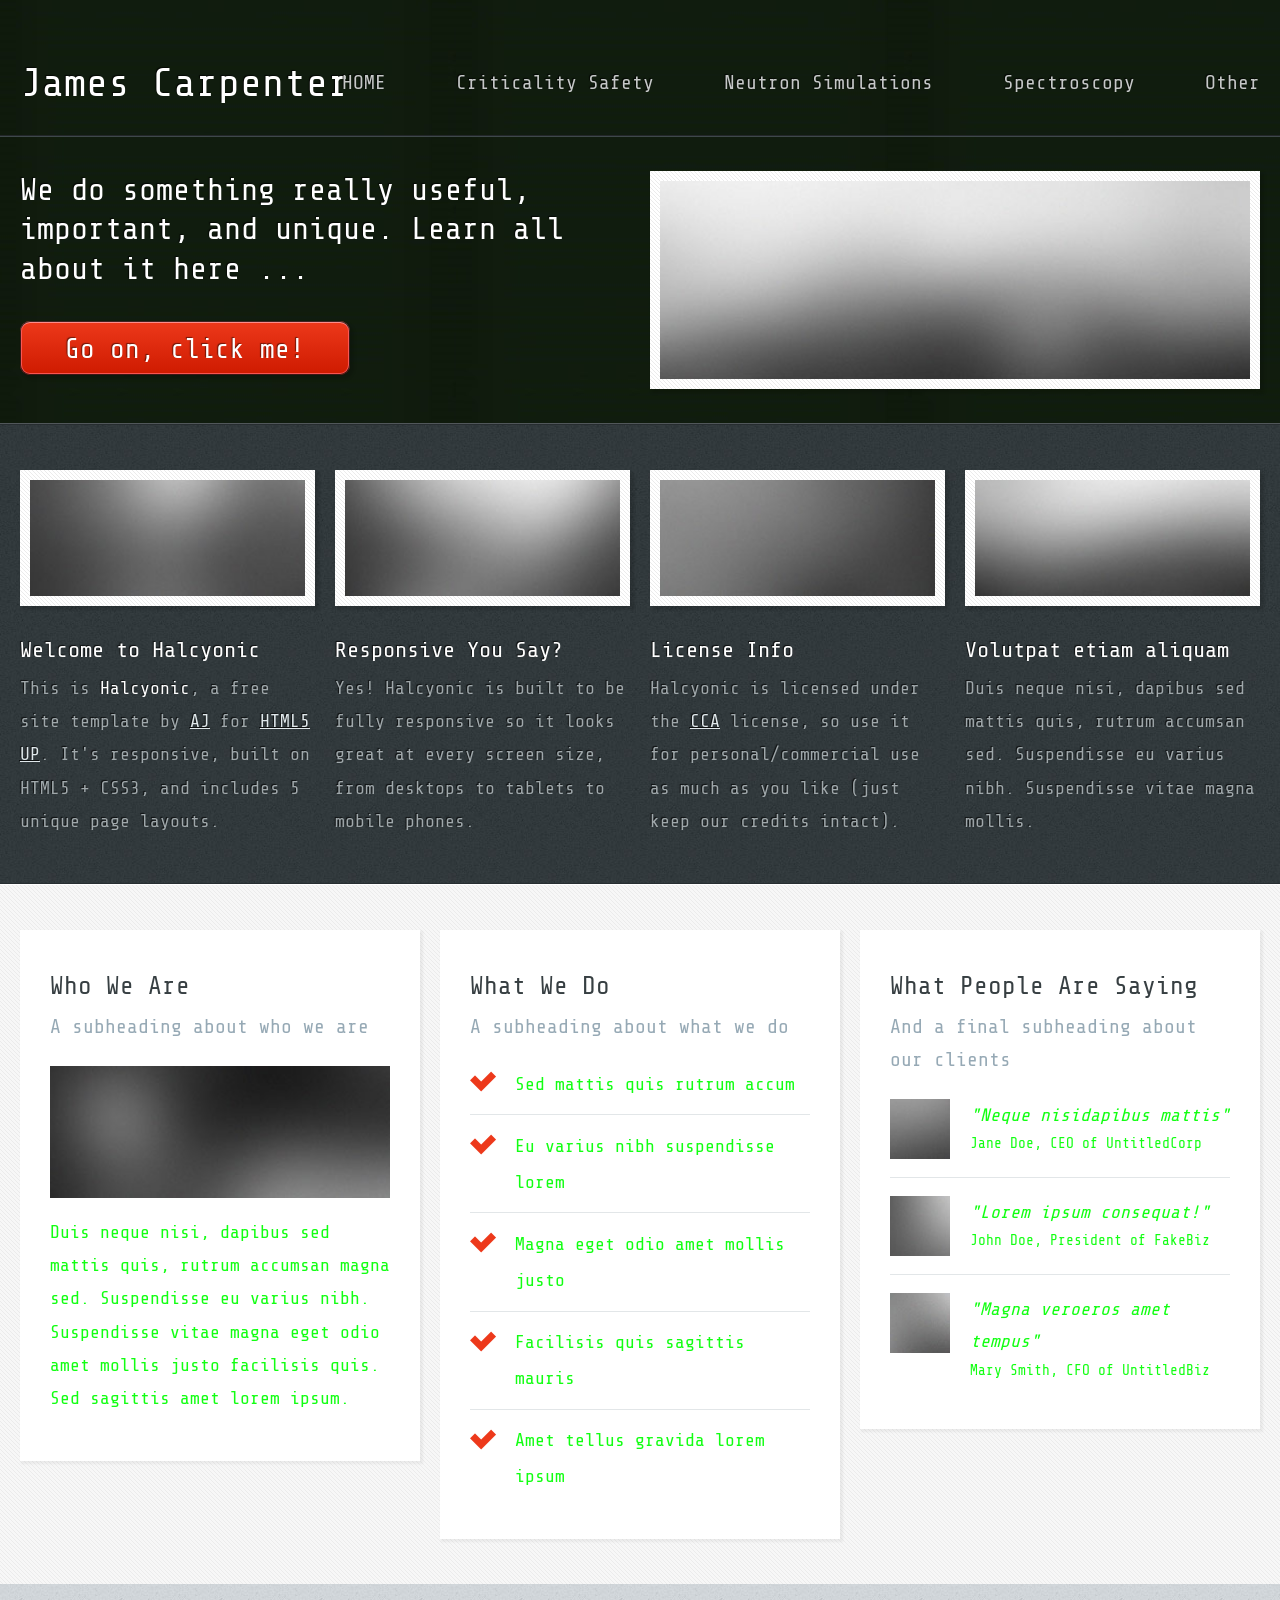
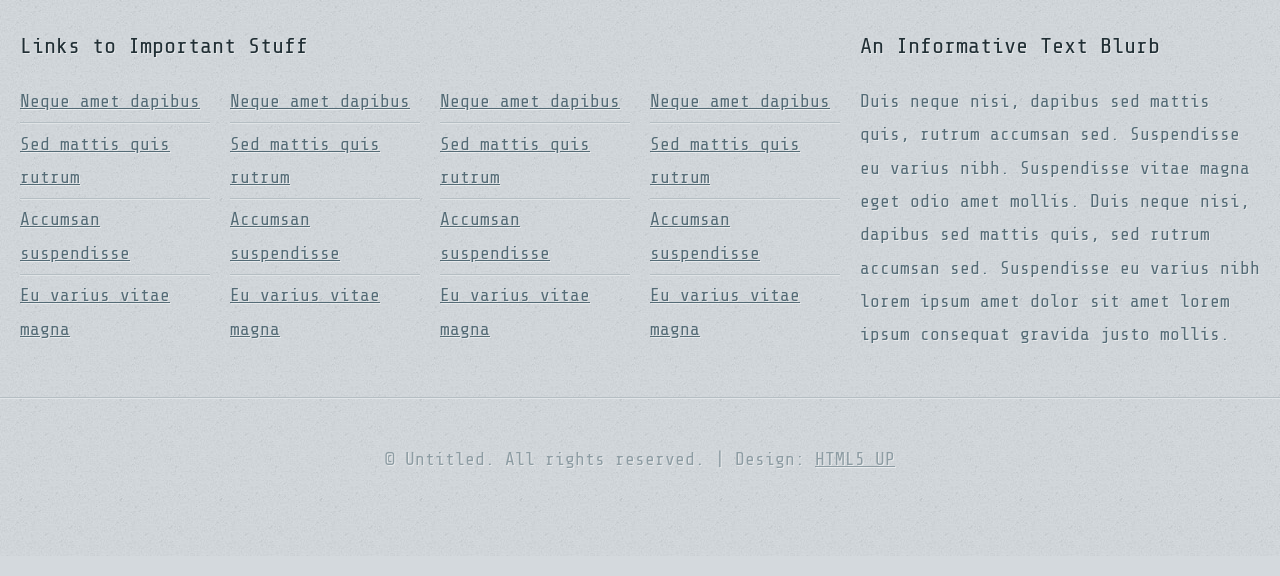
==== index.html @ 7cba24af "Update index.html" ====
<!DOCTYPE HTML>
<!--
	Halcyonic by HTML5 UP
	html5up.net | @ajlkn
	Free for personal and commercial use under the CCA 3.0 license (html5up.net/license)
-->
<html>
	<head>
		<title>JC-Homepage</title>
		<meta charset="utf-8" />
		<meta name="viewport" content="width=device-width, initial-scale=1, user-scalable=no" />
		<link rel="stylesheet" href="assets/css/main.css" />
		<link href="https://fonts.googleapis.com/css?family=Share+Tech+Mono&display=swap" rel="stylesheet">
	</head>
	<body>
		<div id="page-wrapper">

			<!-- Header -->
				<section id="header">
					<div class="container">
						<div class="row">
							<div class="col-12">

								<!-- Logo -->
									<h1><a href="index.html" id="logo">James Carpenter</a></h1>

								<!-- Nav -->
									<nav id="nav">
										<a href="index.html">HOME</a>
										<a href="threecolumn.html">Criticality Safety</a>
										<a href="twocolumn1.html">Neutron Simulations</a>
										<a href="twocolumn2.html">Spectroscopy</a>
										<a href="onecolumn.html">Other</a>
									</nav>

							</div>
						</div>
					</div>
					<div id="banner">
						<div class="container">
							<div class="row">
								<div class="col-6 col-12-medium">

									<!-- Banner Copy -->
										<p>We do something really useful, important, and unique. Learn all about it here ...</p>
										<a href="#" class="button-large">Go on, click me!</a>

								</div>
								<div class="col-6 col-12-medium imp-medium">

									<!-- Banner Image -->
										<a href="#" class="bordered-feature-image"><img src="images/banner.jpg" alt="" /></a>

								</div>
							</div>
						</div>
					</div>
				</section>

			<!-- Features -->
				<section id="features">
					<div class="container">
						<div class="row">
							<div class="col-3 col-6-medium col-12-small">

								<!-- Feature #1 -->
									<section>
										<a href="#" class="bordered-feature-image"><img src="images/pic01.jpg" alt="" /></a>
										<h2>Welcome to Halcyonic</h2>
										<p>
											This is <strong>Halcyonic</strong>, a free site template
											by <a href="http://twitter.com/ajlkn">AJ</a> for
											<a href="http://html5up.net">HTML5 UP</a>. It's responsive,
											built on HTML5 + CSS3, and includes 5 unique page layouts.
										</p>
									</section>

							</div>
							<div class="col-3 col-6-medium col-12-small">

								<!-- Feature #2 -->
									<section>
										<a href="#" class="bordered-feature-image"><img src="images/pic02.jpg" alt="" /></a>
										<h2>Responsive You Say?</h2>
										<p>
											Yes! Halcyonic is built to be fully responsive so it looks great
											at every screen size, from desktops to tablets to mobile phones.
										</p>
									</section>

							</div>
							<div class="col-3 col-6-medium col-12-small">

								<!-- Feature #3 -->
									<section>
										<a href="#" class="bordered-feature-image"><img src="images/pic03.jpg" alt="" /></a>
										<h2>License Info</h2>
										<p>
											Halcyonic is licensed under the <a href="http://html5up.net/license">CCA</a> license,
											so use it for personal/commercial use as much as you like (just keep
											our credits intact).
										</p>
									</section>

							</div>
							<div class="col-3 col-6-medium col-12-small">

								<!-- Feature #4 -->
									<section>
										<a href="#" class="bordered-feature-image"><img src="images/pic04.jpg" alt="" /></a>
										<h2>Volutpat etiam aliquam</h2>
										<p>
											Duis neque nisi, dapibus sed mattis quis, rutrum accumsan sed. Suspendisse
											eu varius nibh. Suspendisse vitae magna mollis.
										</p>
									</section>

							</div>
						</div>
					</div>
				</section>

			<!-- Content -->
				<section id="content">
					<div class="container">
						<div class="row aln-center">
							<div class="col-4 col-12-medium">

								<!-- Box #1 -->
									<section>
										<header>
											<h2>Who We Are</h2>
											<h3>A subheading about who we are</h3>
										</header>
										<a href="#" class="feature-image"><img src="images/pic05.jpg" alt="" /></a>
										<p>
											Duis neque nisi, dapibus sed mattis quis, rutrum accumsan magna sed.
											Suspendisse eu varius nibh. Suspendisse vitae magna eget odio amet mollis
											justo facilisis quis. Sed sagittis amet lorem ipsum.
										</p>
									</section>

							</div>
							<div class="col-4 col-6-medium col-12-small">

								<!-- Box #2 -->
									<section>
										<header>
											<h2>What We Do</h2>
											<h3>A subheading about what we do</h3>
										</header>
										<ul class="check-list">
											<li>Sed mattis quis rutrum accum</li>
											<li>Eu varius nibh suspendisse lorem</li>
											<li>Magna eget odio amet mollis justo</li>
											<li>Facilisis quis sagittis mauris</li>
											<li>Amet tellus gravida lorem ipsum</li>
										</ul>
									</section>

							</div>
							<div class="col-4 col-6-medium col-12-small">

								<!-- Box #3 -->
									<section>
										<header>
											<h2>What People Are Saying</h2>
											<h3>And a final subheading about our clients</h3>
										</header>
										<ul class="quote-list">
											<li>
												<img src="images/pic06.jpg" alt="" />
												<p>"Neque nisidapibus mattis"</p>
												<span>Jane Doe, CEO of UntitledCorp</span>
											</li>
											<li>
												<img src="images/pic07.jpg" alt="" />
												<p>"Lorem ipsum consequat!"</p>
												<span>John Doe, President of FakeBiz</span>
											</li>
											<li>
												<img src="images/pic08.jpg" alt="" />
												<p>"Magna veroeros amet tempus"</p>
												<span>Mary Smith, CFO of UntitledBiz</span>
											</li>
										</ul>
									</section>

							</div>
						</div>
					</div>
				</section>

			<!-- Footer -->
				<section id="footer">
					<div class="container">
						<div class="row">
							<div class="col-8 col-12-medium">

								<!-- Links -->
									<section>
										<h2>Links to Important Stuff</h2>
										<div>
											<div class="row">
												<div class="col-3 col-12-small">
													<ul class="link-list last-child">
														<li><a href="#">Neque amet dapibus</a></li>
														<li><a href="#">Sed mattis quis rutrum</a></li>
														<li><a href="#">Accumsan suspendisse</a></li>
														<li><a href="#">Eu varius vitae magna</a></li>
													</ul>
												</div>
												<div class="col-3 col-12-small">
													<ul class="link-list last-child">
														<li><a href="#">Neque amet dapibus</a></li>
														<li><a href="#">Sed mattis quis rutrum</a></li>
														<li><a href="#">Accumsan suspendisse</a></li>
														<li><a href="#">Eu varius vitae magna</a></li>
													</ul>
												</div>
												<div class="col-3 col-12-small">
													<ul class="link-list last-child">
														<li><a href="#">Neque amet dapibus</a></li>
														<li><a href="#">Sed mattis quis rutrum</a></li>
														<li><a href="#">Accumsan suspendisse</a></li>
														<li><a href="#">Eu varius vitae magna</a></li>
													</ul>
												</div>
												<div class="col-3 col-12-small">
													<ul class="link-list last-child">
														<li><a href="#">Neque amet dapibus</a></li>
														<li><a href="#">Sed mattis quis rutrum</a></li>
														<li><a href="#">Accumsan suspendisse</a></li>
														<li><a href="#">Eu varius vitae magna</a></li>
													</ul>
												</div>
											</div>
										</div>
									</section>

							</div>
							<div class="col-4 col-12-medium imp-medium">

								<!-- Blurb -->
									<section>
										<h2>An Informative Text Blurb</h2>
										<p>
											Duis neque nisi, dapibus sed mattis quis, rutrum accumsan sed. Suspendisse eu
											varius nibh. Suspendisse vitae magna eget odio amet mollis. Duis neque nisi,
											dapibus sed mattis quis, sed rutrum accumsan sed. Suspendisse eu varius nibh
											lorem ipsum amet dolor sit amet lorem ipsum consequat gravida justo mollis.
										</p>
									</section>

							</div>
						</div>
					</div>
				</section>

			<!-- Copyright -->
				<div id="copyright">
					&copy; Untitled. All rights reserved. | Design: <a href="http://html5up.net">HTML5 UP</a>
				</div>

		</div>

		<!-- Scripts -->
			<script src="assets/js/jquery.min.js"></script>
			<script src="assets/js/browser.min.js"></script>
			<script src="assets/js/breakpoints.min.js"></script>
			<script src="assets/js/util.js"></script>
			<script src="assets/js/main.js"></script>

	</body>
</html>
---- assets/css/main.css ----
@import url('https://fonts.googleapis.com/css?family=Share+Tech+Mono&display=swap');

/*
	Halcyonic by HTML5 UP
	html5up.net | @ajlkn
	Free for personal and commercial use under the CCA 3.0 license (html5up.net/license)
*/

html, body, div, span, applet, object,
iframe, h1, h2, h3, h4, h5, h6, p, blockquote,
pre, a, abbr, acronym, address, big, cite,
code, del, dfn, em, img, ins, kbd, q, s, samp,
small, strike, strong, sub, sup, tt, var, b,
u, i, center, dl, dt, dd, ol, ul, li, fieldset,
form, label, legend, table, caption, tbody,
tfoot, thead, tr, th, td, article, aside,
canvas, details, embed, figure, figcaption,
footer, header, hgroup, menu, nav, output, ruby,
section, summary, time, mark, audio, video {
	margin: 0;
	padding: 0;
	border: 0;
	font-size: 100%;
	font: inherit;
	vertical-align: baseline;}

article, aside, details, figcaption, figure,
footer, header, hgroup, menu, nav, section {
	display: block;}

body {
	line-height: 1;
}

ol, ul {
	list-style: none;
}

blockquote, q {
	quotes: none;
}

	blockquote:before, blockquote:after, q:before, q:after {
		content: '';
		content: none;
	}

table {
	border-collapse: collapse;
	border-spacing: 0;
}

body {
	-webkit-text-size-adjust: none;
}

mark {
	background-color: transparent;
	color: inherit;
}

input::-moz-focus-inner {
	border: 0;
	padding: 0;
}

input, select, textarea {
	-moz-appearance: none;
	-webkit-appearance: none;
	-ms-appearance: none;
	appearance: none;
}

/* Basic */

	html {
		box-sizing: border-box;
	}

	*, *:before, *:after {
		box-sizing: inherit;
	}

	body {
    background: #D4D9DD url("images/bg03.jpg");
    color: #12ff12;
    font-size: 13.5pt;
    font-family: 'Share Tech Mono', monospace; /* Updated */
    line-height: 1.85em;
    font-weight: 400;
	}

	input, textarea, select {
    color: #12ff12;
    font-size: 13.5pt;
    font-family: 'Share Tech Mono', monospace; /* Updated */
    line-height: 1.85em;
    font-weight: 400;
	}

	ul, ol, p, dl {
		margin: 0 0 2em 0;
	}

	a {
		text-decoration: underline;
	}

		a:hover {
			text-decoration: none;
		}

	section > :last-child,
	section:last-child,
	.last-child {
		margin-bottom: 0 !important;
	}

/* Container */

	.container {
		margin: 0 auto;
		max-width: 100%;
		width: 1200px;
	}

		@media screen and (max-width: 1680px) {

			.container {
				width: 1200px;
			}

		}

		@media screen and (max-width: 1280px) {

			.container {
				width: calc(100% - 40px);
			}

		}

		@media screen and (max-width: 980px) {

			.container {
				width: calc(100% - 50px);
			}

		}

		@media screen and (max-width: 736px) {

			.container {
				width: calc(100% - 40px);
			}

		}

/* Row */

	.row {
		display: flex;
		flex-wrap: wrap;
		box-sizing: border-box;
		align-items: stretch;
	}

		.row > * {
			box-sizing: border-box;
		}

		.row.gtr-uniform > * > :last-child {
			margin-bottom: 0;
		}

		.row.aln-left {
			justify-content: flex-start;
		}

		.row.aln-center {
			justify-content: center;
		}

		.row.aln-right {
			justify-content: flex-end;
		}

		.row.aln-top {
			align-items: flex-start;
		}

		.row.aln-middle {
			align-items: center;
		}

		.row.aln-bottom {
			align-items: flex-end;
		}

		.row > .imp {
			order: -1;
		}

		.row > .col-1 {
			width: 8.33333%;
		}

		.row > .off-1 {
			margin-left: 8.33333%;
		}

		.row > .col-2 {
			width: 16.66667%;
		}

		.row > .off-2 {
			margin-left: 16.66667%;
		}

		.row > .col-3 {
			width: 25%;
		}

		.row > .off-3 {
			margin-left: 25%;
		}

		.row > .col-4 {
			width: 33.33333%;
		}

		.row > .off-4 {
			margin-left: 33.33333%;
		}

		.row > .col-5 {
			width: 41.66667%;
		}

		.row > .off-5 {
			margin-left: 41.66667%;
		}

		.row > .col-6 {
			width: 50%;
		}

		.row > .off-6 {
			margin-left: 50%;
		}

		.row > .col-7 {
			width: 58.33333%;
		}

		.row > .off-7 {
			margin-left: 58.33333%;
		}

		.row > .col-8 {
			width: 66.66667%;
		}

		.row > .off-8 {
			margin-left: 66.66667%;
		}

		.row > .col-9 {
			width: 75%;
		}

		.row > .off-9 {
			margin-left: 75%;
		}

		.row > .col-10 {
			width: 83.33333%;
		}

		.row > .off-10 {
			margin-left: 83.33333%;
		}

		.row > .col-11 {
			width: 91.66667%;
		}

		.row > .off-11 {
			margin-left: 91.66667%;
		}

		.row > .col-12 {
			width: 100%;
		}

		.row > .off-12 {
			margin-left: 100%;
		}

		.row.gtr-0 {
			margin-top: 0px;
			margin-left: 0px;
		}

			.row.gtr-0 > * {
				padding: 0px 0 0 0px;
			}

			.row.gtr-0.gtr-uniform {
				margin-top: 0px;
			}

				.row.gtr-0.gtr-uniform > * {
					padding-top: 0px;
				}

		.row.gtr-25 {
			margin-top: -6.25px;
			margin-left: -6.25px;
		}

			.row.gtr-25 > * {
				padding: 6.25px 0 0 6.25px;
			}

			.row.gtr-25.gtr-uniform {
				margin-top: -6.25px;
			}

				.row.gtr-25.gtr-uniform > * {
					padding-top: 6.25px;
				}

		.row.gtr-50 {
			margin-top: -12.5px;
			margin-left: -12.5px;
		}

			.row.gtr-50 > * {
				padding: 12.5px 0 0 12.5px;
			}

			.row.gtr-50.gtr-uniform {
				margin-top: -12.5px;
			}

				.row.gtr-50.gtr-uniform > * {
					padding-top: 12.5px;
				}

		.row {
			margin-top: -25px;
			margin-left: -25px;
		}

			.row > * {
				padding: 25px 0 0 25px;
			}

			.row.gtr-uniform {
				margin-top: -25px;
			}

				.row.gtr-uniform > * {
					padding-top: 25px;
				}

		.row.gtr-150 {
			margin-top: -37.5px;
			margin-left: -37.5px;
		}

			.row.gtr-150 > * {
				padding: 37.5px 0 0 37.5px;
			}

			.row.gtr-150.gtr-uniform {
				margin-top: -37.5px;
			}

				.row.gtr-150.gtr-uniform > * {
					padding-top: 37.5px;
				}

		.row.gtr-200 {
			margin-top: -50px;
			margin-left: -50px;
		}

			.row.gtr-200 > * {
				padding: 50px 0 0 50px;
			}

			.row.gtr-200.gtr-uniform {
				margin-top: -50px;
			}

				.row.gtr-200.gtr-uniform > * {
					padding-top: 50px;
				}

		@media screen and (max-width: 1680px) {

			.row {
				display: flex;
				flex-wrap: wrap;
				box-sizing: border-box;
				align-items: stretch;
			}

				.row > * {
					box-sizing: border-box;
				}

				.row.gtr-uniform > * > :last-child {
					margin-bottom: 0;
				}

				.row.aln-left {
					justify-content: flex-start;
				}

				.row.aln-center {
					justify-content: center;
				}

				.row.aln-right {
					justify-content: flex-end;
				}

				.row.aln-top {
					align-items: flex-start;
				}

				.row.aln-middle {
					align-items: center;
				}

				.row.aln-bottom {
					align-items: flex-end;
				}

				.row > .imp-xlarge {
					order: -1;
				}

				.row > .col-1-xlarge {
					width: 8.33333%;
				}

				.row > .off-1-xlarge {
					margin-left: 8.33333%;
				}

				.row > .col-2-xlarge {
					width: 16.66667%;
				}

				.row > .off-2-xlarge {
					margin-left: 16.66667%;
				}

				.row > .col-3-xlarge {
					width: 25%;
				}

				.row > .off-3-xlarge {
					margin-left: 25%;
				}

				.row > .col-4-xlarge {
					width: 33.33333%;
				}

				.row > .off-4-xlarge {
					margin-left: 33.33333%;
				}

				.row > .col-5-xlarge {
					width: 41.66667%;
				}

				.row > .off-5-xlarge {
					margin-left: 41.66667%;
				}

				.row > .col-6-xlarge {
					width: 50%;
				}

				.row > .off-6-xlarge {
					margin-left: 50%;
				}

				.row > .col-7-xlarge {
					width: 58.33333%;
				}

				.row > .off-7-xlarge {
					margin-left: 58.33333%;
				}

				.row > .col-8-xlarge {
					width: 66.66667%;
				}

				.row > .off-8-xlarge {
					margin-left: 66.66667%;
				}

				.row > .col-9-xlarge {
					width: 75%;
				}

				.row > .off-9-xlarge {
					margin-left: 75%;
				}

				.row > .col-10-xlarge {
					width: 83.33333%;
				}

				.row > .off-10-xlarge {
					margin-left: 83.33333%;
				}

				.row > .col-11-xlarge {
					width: 91.66667%;
				}

				.row > .off-11-xlarge {
					margin-left: 91.66667%;
				}

				.row > .col-12-xlarge {
					width: 100%;
				}

				.row > .off-12-xlarge {
					margin-left: 100%;
				}

				.row.gtr-0 {
					margin-top: 0px;
					margin-left: 0px;
				}

					.row.gtr-0 > * {
						padding: 0px 0 0 0px;
					}

					.row.gtr-0.gtr-uniform {
						margin-top: 0px;
					}

						.row.gtr-0.gtr-uniform > * {
							padding-top: 0px;
						}

				.row.gtr-25 {
					margin-top: -6.25px;
					margin-left: -6.25px;
				}

					.row.gtr-25 > * {
						padding: 6.25px 0 0 6.25px;
					}

					.row.gtr-25.gtr-uniform {
						margin-top: -6.25px;
					}

						.row.gtr-25.gtr-uniform > * {
							padding-top: 6.25px;
						}

				.row.gtr-50 {
					margin-top: -12.5px;
					margin-left: -12.5px;
				}

					.row.gtr-50 > * {
						padding: 12.5px 0 0 12.5px;
					}

					.row.gtr-50.gtr-uniform {
						margin-top: -12.5px;
					}

						.row.gtr-50.gtr-uniform > * {
							padding-top: 12.5px;
						}

				.row {
					margin-top: -25px;
					margin-left: -25px;
				}

					.row > * {
						padding: 25px 0 0 25px;
					}

					.row.gtr-uniform {
						margin-top: -25px;
					}

						.row.gtr-uniform > * {
							padding-top: 25px;
						}

				.row.gtr-150 {
					margin-top: -37.5px;
					margin-left: -37.5px;
				}

					.row.gtr-150 > * {
						padding: 37.5px 0 0 37.5px;
					}

					.row.gtr-150.gtr-uniform {
						margin-top: -37.5px;
					}

						.row.gtr-150.gtr-uniform > * {
							padding-top: 37.5px;
						}

				.row.gtr-200 {
					margin-top: -50px;
					margin-left: -50px;
				}

					.row.gtr-200 > * {
						padding: 50px 0 0 50px;
					}

					.row.gtr-200.gtr-uniform {
						margin-top: -50px;
					}

						.row.gtr-200.gtr-uniform > * {
							padding-top: 50px;
						}

		}

		@media screen and (max-width: 1280px) {

			.row {
				display: flex;
				flex-wrap: wrap;
				box-sizing: border-box;
				align-items: stretch;
			}

				.row > * {
					box-sizing: border-box;
				}

				.row.gtr-uniform > * > :last-child {
					margin-bottom: 0;
				}

				.row.aln-left {
					justify-content: flex-start;
				}

				.row.aln-center {
					justify-content: center;
				}

				.row.aln-right {
					justify-content: flex-end;
				}

				.row.aln-top {
					align-items: flex-start;
				}

				.row.aln-middle {
					align-items: center;
				}

				.row.aln-bottom {
					align-items: flex-end;
				}

				.row > .imp-large {
					order: -1;
				}

				.row > .col-1-large {
					width: 8.33333%;
				}

				.row > .off-1-large {
					margin-left: 8.33333%;
				}

				.row > .col-2-large {
					width: 16.66667%;
				}

				.row > .off-2-large {
					margin-left: 16.66667%;
				}

				.row > .col-3-large {
					width: 25%;
				}

				.row > .off-3-large {
					margin-left: 25%;
				}

				.row > .col-4-large {
					width: 33.33333%;
				}

				.row > .off-4-large {
					margin-left: 33.33333%;
				}

				.row > .col-5-large {
					width: 41.66667%;
				}

				.row > .off-5-large {
					margin-left: 41.66667%;
				}

				.row > .col-6-large {
					width: 50%;
				}

				.row > .off-6-large {
					margin-left: 50%;
				}

				.row > .col-7-large {
					width: 58.33333%;
				}

				.row > .off-7-large {
					margin-left: 58.33333%;
				}

				.row > .col-8-large {
					width: 66.66667%;
				}

				.row > .off-8-large {
					margin-left: 66.66667%;
				}

				.row > .col-9-large {
					width: 75%;
				}

				.row > .off-9-large {
					margin-left: 75%;
				}

				.row > .col-10-large {
					width: 83.33333%;
				}

				.row > .off-10-large {
					margin-left: 83.33333%;
				}

				.row > .col-11-large {
					width: 91.66667%;
				}

				.row > .off-11-large {
					margin-left: 91.66667%;
				}

				.row > .col-12-large {
					width: 100%;
				}

				.row > .off-12-large {
					margin-left: 100%;
				}

				.row.gtr-0 {
					margin-top: 0px;
					margin-left: 0px;
				}

					.row.gtr-0 > * {
						padding: 0px 0 0 0px;
					}

					.row.gtr-0.gtr-uniform {
						margin-top: 0px;
					}

						.row.gtr-0.gtr-uniform > * {
							padding-top: 0px;
						}

				.row.gtr-25 {
					margin-top: -5px;
					margin-left: -5px;
				}

					.row.gtr-25 > * {
						padding: 5px 0 0 5px;
					}

					.row.gtr-25.gtr-uniform {
						margin-top: -5px;
					}

						.row.gtr-25.gtr-uniform > * {
							padding-top: 5px;
						}

				.row.gtr-50 {
					margin-top: -10px;
					margin-left: -10px;
				}

					.row.gtr-50 > * {
						padding: 10px 0 0 10px;
					}

					.row.gtr-50.gtr-uniform {
						margin-top: -10px;
					}

						.row.gtr-50.gtr-uniform > * {
							padding-top: 10px;
						}

				.row {
					margin-top: -20px;
					margin-left: -20px;
				}

					.row > * {
						padding: 20px 0 0 20px;
					}

					.row.gtr-uniform {
						margin-top: -20px;
					}

						.row.gtr-uniform > * {
							padding-top: 20px;
						}

				.row.gtr-150 {
					margin-top: -30px;
					margin-left: -30px;
				}

					.row.gtr-150 > * {
						padding: 30px 0 0 30px;
					}

					.row.gtr-150.gtr-uniform {
						margin-top: -30px;
					}

						.row.gtr-150.gtr-uniform > * {
							padding-top: 30px;
						}

				.row.gtr-200 {
					margin-top: -40px;
					margin-left: -40px;
				}

					.row.gtr-200 > * {
						padding: 40px 0 0 40px;
					}

					.row.gtr-200.gtr-uniform {
						margin-top: -40px;
					}

						.row.gtr-200.gtr-uniform > * {
							padding-top: 40px;
						}

		}

		@media screen and (max-width: 980px) {

			.row {
				display: flex;
				flex-wrap: wrap;
				box-sizing: border-box;
				align-items: stretch;
			}

				.row > * {
					box-sizing: border-box;
				}

				.row.gtr-uniform > * > :last-child {
					margin-bottom: 0;
				}

				.row.aln-left {
					justify-content: flex-start;
				}

				.row.aln-center {
					justify-content: center;
				}

				.row.aln-right {
					justify-content: flex-end;
				}

				.row.aln-top {
					align-items: flex-start;
				}

				.row.aln-middle {
					align-items: center;
				}

				.row.aln-bottom {
					align-items: flex-end;
				}

				.row > .imp-medium {
					order: -1;
				}

				.row > .col-1-medium {
					width: 8.33333%;
				}

				.row > .off-1-medium {
					margin-left: 8.33333%;
				}

				.row > .col-2-medium {
					width: 16.66667%;
				}

				.row > .off-2-medium {
					margin-left: 16.66667%;
				}

				.row > .col-3-medium {
					width: 25%;
				}

				.row > .off-3-medium {
					margin-left: 25%;
				}

				.row > .col-4-medium {
					width: 33.33333%;
				}

				.row > .off-4-medium {
					margin-left: 33.33333%;
				}

				.row > .col-5-medium {
					width: 41.66667%;
				}

				.row > .off-5-medium {
					margin-left: 41.66667%;
				}

				.row > .col-6-medium {
					width: 50%;
				}

				.row > .off-6-medium {
					margin-left: 50%;
				}

				.row > .col-7-medium {
					width: 58.33333%;
				}

				.row > .off-7-medium {
					margin-left: 58.33333%;
				}

				.row > .col-8-medium {
					width: 66.66667%;
				}

				.row > .off-8-medium {
					margin-left: 66.66667%;
				}

				.row > .col-9-medium {
					width: 75%;
				}

				.row > .off-9-medium {
					margin-left: 75%;
				}

				.row > .col-10-medium {
					width: 83.33333%;
				}

				.row > .off-10-medium {
					margin-left: 83.33333%;
				}

				.row > .col-11-medium {
					width: 91.66667%;
				}

				.row > .off-11-medium {
					margin-left: 91.66667%;
				}

				.row > .col-12-medium {
					width: 100%;
				}

				.row > .off-12-medium {
					margin-left: 100%;
				}

				.row.gtr-0 {
					margin-top: 0px;
					margin-left: 0px;
				}

					.row.gtr-0 > * {
						padding: 0px 0 0 0px;
					}

					.row.gtr-0.gtr-uniform {
						margin-top: 0px;
					}

						.row.gtr-0.gtr-uniform > * {
							padding-top: 0px;
						}

				.row.gtr-25 {
					margin-top: -6.25px;
					margin-left: -6.25px;
				}

					.row.gtr-25 > * {
						padding: 6.25px 0 0 6.25px;
					}

					.row.gtr-25.gtr-uniform {
						margin-top: -6.25px;
					}

						.row.gtr-25.gtr-uniform > * {
							padding-top: 6.25px;
						}

				.row.gtr-50 {
					margin-top: -12.5px;
					margin-left: -12.5px;
				}

					.row.gtr-50 > * {
						padding: 12.5px 0 0 12.5px;
					}

					.row.gtr-50.gtr-uniform {
						margin-top: -12.5px;
					}

						.row.gtr-50.gtr-uniform > * {
							padding-top: 12.5px;
						}

				.row {
					margin-top: -25px;
					margin-left: -25px;
				}

					.row > * {
						padding: 25px 0 0 25px;
					}

					.row.gtr-uniform {
						margin-top: -25px;
					}

						.row.gtr-uniform > * {
							padding-top: 25px;
						}

				.row.gtr-150 {
					margin-top: -37.5px;
					margin-left: -37.5px;
				}

					.row.gtr-150 > * {
						padding: 37.5px 0 0 37.5px;
					}

					.row.gtr-150.gtr-uniform {
						margin-top: -37.5px;
					}

						.row.gtr-150.gtr-uniform > * {
							padding-top: 37.5px;
						}

				.row.gtr-200 {
					margin-top: -50px;
					margin-left: -50px;
				}

					.row.gtr-200 > * {
						padding: 50px 0 0 50px;
					}

					.row.gtr-200.gtr-uniform {
						margin-top: -50px;
					}

						.row.gtr-200.gtr-uniform > * {
							padding-top: 50px;
						}

		}

		@media screen and (max-width: 736px) {

			.row {
				display: flex;
				flex-wrap: wrap;
				box-sizing: border-box;
				align-items: stretch;
			}

				.row > * {
					box-sizing: border-box;
				}

				.row.gtr-uniform > * > :last-child {
					margin-bottom: 0;
				}

				.row.aln-left {
					justify-content: flex-start;
				}

				.row.aln-center {
					justify-content: center;
				}

				.row.aln-right {
					justify-content: flex-end;
				}

				.row.aln-top {
					align-items: flex-start;
				}

				.row.aln-middle {
					align-items: center;
				}

				.row.aln-bottom {
					align-items: flex-end;
				}

				.row > .imp-small {
					order: -1;
				}

				.row > .col-1-small {
					width: 8.33333%;
				}

				.row > .off-1-small {
					margin-left: 8.33333%;
				}

				.row > .col-2-small {
					width: 16.66667%;
				}

				.row > .off-2-small {
					margin-left: 16.66667%;
				}

				.row > .col-3-small {
					width: 25%;
				}

				.row > .off-3-small {
					margin-left: 25%;
				}

				.row > .col-4-small {
					width: 33.33333%;
				}

				.row > .off-4-small {
					margin-left: 33.33333%;
				}

				.row > .col-5-small {
					width: 41.66667%;
				}

				.row > .off-5-small {
					margin-left: 41.66667%;
				}

				.row > .col-6-small {
					width: 50%;
				}

				.row > .off-6-small {
					margin-left: 50%;
				}

				.row > .col-7-small {
					width: 58.33333%;
				}

				.row > .off-7-small {
					margin-left: 58.33333%;
				}

				.row > .col-8-small {
					width: 66.66667%;
				}

				.row > .off-8-small {
					margin-left: 66.66667%;
				}

				.row > .col-9-small {
					width: 75%;
				}

				.row > .off-9-small {
					margin-left: 75%;
				}

				.row > .col-10-small {
					width: 83.33333%;
				}

				.row > .off-10-small {
					margin-left: 83.33333%;
				}

				.row > .col-11-small {
					width: 91.66667%;
				}

				.row > .off-11-small {
					margin-left: 91.66667%;
				}

				.row > .col-12-small {
					width: 100%;
				}

				.row > .off-12-small {
					margin-left: 100%;
				}

				.row.gtr-0 {
					margin-top: 0px;
					margin-left: 0px;
				}

					.row.gtr-0 > * {
						padding: 0px 0 0 0px;
					}

					.row.gtr-0.gtr-uniform {
						margin-top: 0px;
					}

						.row.gtr-0.gtr-uniform > * {
							padding-top: 0px;
						}

				.row.gtr-25 {
					margin-top: -5px;
					margin-left: -5px;
				}

					.row.gtr-25 > * {
						padding: 5px 0 0 5px;
					}

					.row.gtr-25.gtr-uniform {
						margin-top: -5px;
					}

						.row.gtr-25.gtr-uniform > * {
							padding-top: 5px;
						}

				.row.gtr-50 {
					margin-top: -10px;
					margin-left: -10px;
				}

					.row.gtr-50 > * {
						padding: 10px 0 0 10px;
					}

					.row.gtr-50.gtr-uniform {
						margin-top: -10px;
					}

						.row.gtr-50.gtr-uniform > * {
							padding-top: 10px;
						}

				.row {
					margin-top: -20px;
					margin-left: -20px;
				}

					.row > * {
						padding: 20px 0 0 20px;
					}

					.row.gtr-uniform {
						margin-top: -20px;
					}

						.row.gtr-uniform > * {
							padding-top: 20px;
						}

				.row.gtr-150 {
					margin-top: -30px;
					margin-left: -30px;
				}

					.row.gtr-150 > * {
						padding: 30px 0 0 30px;
					}

					.row.gtr-150.gtr-uniform {
						margin-top: -30px;
					}

						.row.gtr-150.gtr-uniform > * {
							padding-top: 30px;
						}

				.row.gtr-200 {
					margin-top: -40px;
					margin-left: -40px;
				}

					.row.gtr-200 > * {
						padding: 40px 0 0 40px;
					}

					.row.gtr-200.gtr-uniform {
						margin-top: -40px;
					}

						.row.gtr-200.gtr-uniform > * {
							padding-top: 40px;
						}

		}

/* Multi-use */

	.link-list li {
		padding: 0.2em 0 0.2em 0;
	}

		.link-list li:first-child {
			padding-top: 0 !important;
			border-top: 0 !important;
		}

		.link-list li:last-child {
			padding-bottom: 0 !important;
			border-bottom: 0 !important;
		}

	.quote-list li {
		padding: 1em 0 1em 0;
		overflow: hidden;
	}

		.quote-list li:first-child {
			padding-top: 0 !important;
			border-top: 0 !important;
		}

		.quote-list li:last-child {
			padding-bottom: 0 !important;
			border-bottom: 0 !important;
		}

		.quote-list li img {
			float: left;
		}

		.quote-list li p {
			margin: 0 0 0 90px;
			font-size: 1.2em;
			font-style: italic;
		}

		.quote-list li span {
			display: block;
			margin-left: 90px;
			font-size: 0.9em;
			font-weight: 400;
		}

	.check-list li {
		padding: 0.7em 0 0.7em 45px;
		font-size: 1.2em;
		background: url("images/icon-checkmark.png") 0px 1.05em no-repeat;
	}

		.check-list li:first-child {
			padding-top: 0 !important;
			border-top: 0 !important;
			background-position: 0 0.3em;
		}

		.check-list li:last-child {
			padding-bottom: 0 !important;
			border-bottom: 0 !important;
		}

	.feature-image {
		display: block;
		margin: 0 0 2em 0;
		outline: 0;
	}

		.feature-image img {
			display: block;
			width: 100%;
		}

	.bordered-feature-image {
		display: block;
		background: #fff url("images/bg04.png");
		padding: 10px;
		box-shadow: 3px 3px 3px 1px rgba(0, 0, 0, 0.15);
		margin: 0 0 1.5em 0;
		outline: 0;
	}

		.bordered-feature-image img {
			display: block;
			width: 100%;
		}

	.button-large {
		background-image: -moz-linear-gradient(top, #ed391b, #ce1a00);
		background-image: -webkit-linear-gradient(top, #ed391b, #ce1a00);
		background-image: -ms-linear-gradient(top, #ed391b, #ce1a00);
		background-image: linear-gradient(top, #ed391b, #ce1a00);
		display: inline-block;
		background-color: #ed391b;
		color: #fff;
		text-decoration: none;
		font-size: 1.75em;
		height: 2em;
		line-height: 2.125em;
		font-weight: 300;
		padding: 0 45px;
		outline: 0;
		border-radius: 10px;
		box-shadow: inset 0px 0px 0px 1px rgba(0, 0, 0, 0.75), inset 0px 2px 0px 0px rgba(255, 192, 192, 0.5), inset 0px 0px 0px 2px rgba(255, 96, 96, 0.85), 3px 3px 3px 1px rgba(0, 0, 0, 0.15);
		text-shadow: -1px -1px 1px rgba(0, 0, 0, 0.5);
	}

		.button-large:hover {
			background-image: -moz-linear-gradient(top, #fd492b, #de2a10);
			background-image: -webkit-linear-gradient(top, #fd492b, #de2a10);
			background-image: -ms-linear-gradient(top, #fd492b, #de2a10);
			background-image: linear-gradient(top, #fd492b, #de2a10);
			background-color: #fd492b;
			box-shadow: inset 0px 0px 0px 1px rgba(0, 0, 0, 0.75), inset 0px 2px 0px 0px rgba(255, 192, 192, 0.5), inset 0px 0px 0px 2px rgba(255, 96, 96, 0.85), 3px 3px 3px 1px rgba(0, 0, 0, 0.15);
		}

		.button-large:active {
			background-image: -moz-linear-gradient(top, #ce1a00, #ed391b);
			background-image: -webkit-linear-gradient(top, #ce1a00, #ed391b);
			background-image: -ms-linear-gradient(top, #ce1a00, #ed391b);
			background-image: linear-gradient(top, #ce1a00, #ed391b);
			background-color: #ce1a00;
			box-shadow: inset 0px 0px 0px 1px rgba(0, 0, 0, 0.75), inset 0px 2px 0px 0px rgba(255, 192, 192, 0.5), inset 0px 0px 0px 2px rgba(255, 96, 96, 0.85), 3px 3px 3px 1px rgba(0, 0, 0, 0.15);
		}

/* Header */

	#header {
		position: relative;
		background: #3B4346 url("images/bg01.jpg");
		border-bottom: solid 1px #272d30;
		box-shadow: inset 0px -1px 0px 0px #51575a;
		text-shadow: -1px -1px 1px rgba(0, 0, 0, 0.75);
	}

		#header > .container {
			position: relative;
			min-height: 155px;
		}

		#header h1 {
			position: absolute;
			left: 0;
			bottom: 35px;
			font-size: 2.75em;
		}

			#header h1 a {
				color: #fff;
				text-decoration: none;
			}

		#header nav {
			position: absolute;
			right: 0;
			bottom: 35px;
			font-weight: 200;
		}

			#header nav a {
				color: #c6c8c8;
				text-decoration: none;
				font-size: 1.4em;
				margin-left: 60px;
				outline: 0;
			}

				#header nav a:hover {
					color: #f6f8f8;
				}

		.subpage #header > .container {
			height: 155px;
		}

/* Banner */

	#banner {
		border-top: solid 1px #222628;
		box-shadow: inset 0px 1px 0px 0px #3e484a;
		padding: 35px 0 35px 0;
		color: #fff;
	}

		#banner .bordered-feature-image {
			margin-bottom: 0;
		}

		#banner p {
			font-size: 2em;
			font-weight: 200;
			line-height: 1.25em;
			padding-right: 1em;
			margin: 0 0 1em 0;
		}

/* Features */

	#features {
		background: #353D40 url("images/bg02.jpg");
		border-bottom: solid 1px #272e31;
		padding: 45px 0 45px 0;
		text-shadow: -1px -1px 1px rgba(0, 0, 0, 0.75);
		color: #a0a8ab;
	}

		#features h2 {
			font-size: 1.25em;
			color: #fff;
			margin: 0 0 0.25em 0;
		}

		#features a {
			color: #e0e8eb;
		}

		#features strong {
			color: #fff;
		}

/* Content */

	#content {
		background: #f7f7f7 url("images/bg04.png");
		border-top: solid 1px #fff;
		padding: 45px 0 45px 0;
	}

		#content section {
			background: #fff;
			padding: 40px 30px 45px 30px;
			box-shadow: 2px 2px 2px 1px rgba(128, 128, 128, 0.1);
			margin: 0 0 25px 0;
		}

		#content h2 {
			font-size: 1.8em;
			color: #373f42;
			margin: 0 0 0.25em 0;
		}

		#content h3 {
			color: #96a9b5;
			font-size: 1.25em;
		}

		#content a {
			color: #ED391B;
		}

		#content header {
			margin: 0 0 2em 0;
		}

		#content .quote-list li {
			border-bottom: solid 1px #e2e6e8;
		}

		#content .link-list li {
			border-bottom: solid 1px #e2e6e8;
		}

		#content .check-list li {
			border-bottom: solid 1px #e2e6e8;
		}

/* Footer */

	#footer {
		padding: 45px 0 45px 0;
		text-shadow: 1px 1px 1px white;
		color: #546b76;
		text-shadow: 1px 1px 0px rgba(255, 255, 255, 0.5);
	}

		#footer h2 {
			font-size: 1.25em;
			color: #212f35;
			margin: 0 0 1em 0;
		}

		#footer a {
			color: #546b76;
		}

		#footer .quote-list li {
			border-top: solid 1px #e0e4e6;
			border-bottom: solid 1px #b5bec3;
		}

		#footer .link-list li {
			border-top: solid 1px #e0e4e6;
			border-bottom: solid 1px #b5bec3;
		}

		#footer .check-list li {
			border-top: solid 1px #e0e4e6;
			border-bottom: solid 1px #b5bec3;
		}

/* Copyright */

	#copyright {
		border-top: solid 1px #b5bec3;
		box-shadow: inset 0px 1px 0px 0px #e0e4e7;
		text-align: center;
		padding: 45px 0 80px 0;
		color: #8d9ca3;
		text-shadow: 1px 1px 0px rgba(255, 255, 255, 0.5);
	}

		#copyright a {
			color: #8d9ca3;
		}

/* Large */

	@media screen and (max-width: 1280px) {

		/* Multi-use */

			.check-list li {
				font-size: 1em;
				line-height: 2em;
			}

			.quote-list li {
				padding: 1em 0 1em 0;
			}

				.quote-list li img {
					width: 60px;
				}

				.quote-list li p {
					margin: 0 0 0 80px;
					font-size: 1em;
					font-style: italic;
					line-height: 1.8em;
				}

				.quote-list li span {
					display: block;
					margin-left: 80px;
					font-size: 0.8em;
					font-weight: 400;
					line-height: 1.8em;
				}

			.feature-image {
				margin: 0 0 1em 0;
			}

			.button-large {
				font-size: 1.5em;
			}

		/* Banner */

			#banner p {
				font-size: 1.75em;
			}

		/* Header */

			#header h1 {
				font-size: 2.25em;
			}

			#header nav a {
				font-size: 1.1em;
			}

		/* Content */

			#content h2 {
				font-size: 1.4em;
			}

			#content h3 {
				font-size: 1.1em;
			}

			#content header {
				margin: 0 0 1.25em 0;
			}

	}

/* Medium */

	#navPanel, #titleBar {
		display: none;
	}

	@media screen and (max-width: 980px) {

		/* Basic */

			html, body {
				overflow-x: hidden;
			}

		/* Header */

			#header {
				text-align: center;
			}

				#header > .container:first-child {
					display: none;
				}

		/* Content */

			#content {
				padding: 25px 0;
			}

		/* Nav */

			#page-wrapper {
				-moz-backface-visibility: hidden;
				-webkit-backface-visibility: hidden;
				-ms-backface-visibility: hidden;
				backface-visibility: hidden;
				-moz-transition: -moz-transform 0.5s ease;
				-webkit-transition: -webkit-transform 0.5s ease;
				-ms-transition: -ms-transform 0.5s ease;
				transition: transform 0.5s ease;
				padding-bottom: 1px;
				padding-top: 44px;
			}

			#titleBar {
				-moz-backface-visibility: hidden;
				-webkit-backface-visibility: hidden;
				-ms-backface-visibility: hidden;
				backface-visibility: hidden;
				-moz-transition: -moz-transform 0.5s ease;
				-webkit-transition: -webkit-transform 0.5s ease;
				-ms-transition: -ms-transform 0.5s ease;
				transition: transform 0.5s ease;
				display: block;
				height: 44px;
				left: 0;
				position: fixed;
				top: 0;
				width: 100%;
				z-index: 10001;
				color: #fff;
				background: url("images/bg04.jpg");
				box-shadow: inset 0px -20px 70px 0px rgba(200, 220, 245, 0.1), inset 0px -1px 0px 0px rgba(255, 255, 255, 0.1), 0px 1px 7px 0px rgba(0, 0, 0, 0.6);
				text-shadow: -1px -1px 1px rgba(0, 0, 0, 0.75);
			}

				#titleBar .title {
					display: block;
					text-align: center;
					font-size: 1.2em;
					font-weight: 400;
					line-height: 48px;
				}

				#titleBar .toggle {
					position: absolute;
					left: 0;
					top: 0;
					width: 80px;
					height: 60px;
				}

					#titleBar .toggle:after {
						content: '';
						display: block;
						position: absolute;
						top: 6px;
						left: 6px;
						color: #fff;
						background: rgba(255, 255, 255, 0.025);
						box-shadow: inset 0px 1px 0px 0px rgba(255, 255, 255, 0.1), inset 0px 0px 0px 1px rgba(255, 255, 255, 0.05), inset 0px -8px 10px 0px rgba(0, 0, 0, 0.15), 0px 1px 2px 0px rgba(0, 0, 0, 0.25);
						text-shadow: -1px -1px 1px black;
						width: 49px;
						height: 31px;
						border-radius: 8px;
					}

					#titleBar .toggle:before {
						content: '';
						position: absolute;
						width: 20px;
						height: 30px;
						background: url("images/mobileUI-site-nav-opener-bg.svg");
						top: 15px;
						left: 20px;
						z-index: 1;
						opacity: 0.25;
					}

					#titleBar .toggle:active:after {
						background: rgba(255, 255, 255, 0.05);
					}

			#navPanel {
				-moz-backface-visibility: hidden;
				-webkit-backface-visibility: hidden;
				-ms-backface-visibility: hidden;
				backface-visibility: hidden;
				-moz-transform: translateX(-275px);
				-webkit-transform: translateX(-275px);
				-ms-transform: translateX(-275px);
				transform: translateX(-275px);
				-moz-transition: -moz-transform 0.5s ease;
				-webkit-transition: -webkit-transform 0.5s ease;
				-ms-transition: -ms-transform 0.5s ease;
				transition: transform 0.5s ease;
				display: block;
				height: 100%;
				left: 0;
				overflow-y: auto;
				position: fixed;
				top: 0;
				width: 275px;
				z-index: 10002;
				background: url("images/bg04.jpg");
				box-shadow: inset -1px 0px 0px 0px rgba(255, 255, 255, 0.25), inset -2px 0px 25px 0px rgba(0, 0, 0, 0.5);
				text-shadow: -1px -1px 1px black;
			}

				#navPanel .link {
					display: block;
					color: #fff;
					text-decoration: none;
					font-size: 1.25em;
					line-height: 2em;
					padding: 0.625em 1.5em 0.325em 1.5em;
					border-top: solid 1px #373d40;
					border-bottom: solid 1px rgba(0, 0, 0, 0.4);
				}

					#navPanel .link:first-child {
						border-top: 0;
					}

					#navPanel .link:last-child {
						border-bottom: 0;
					}

			body.navPanel-visible #page-wrapper {
				-moz-transform: translateX(275px);
				-webkit-transform: translateX(275px);
				-ms-transform: translateX(275px);
				transform: translateX(275px);
			}

			body.navPanel-visible #titleBar {
				-moz-transform: translateX(275px);
				-webkit-transform: translateX(275px);
				-ms-transform: translateX(275px);
				transform: translateX(275px);
			}

			body.navPanel-visible #navPanel {
				-moz-transform: translateX(0);
				-webkit-transform: translateX(0);
				-ms-transform: translateX(0);
				transform: translateX(0);
			}

	}

/* Small */

	@media screen and (max-width: 736px) {

		/* Basic */

			body, input, textarea, select {
				font-size: 13pt;
				line-height: 1.4em;
			}

		/* Multi-use */

			.link-list li {
				padding: 0.75em 0 0.75em 0;
			}

			.quote-list li p {
				margin-bottom: 0.5em;
			}

			.check-list li {
				font-size: 1em;
			}

			.button-large {
				width: 100%;
			}

		/* Banner */

			#banner p {
				font-size: 1.25em;
				font-weight: 200;
				line-height: 1.25em;
				margin: 0 0 1em 0;
			}

		/* Content */

			#content section {
				padding: 30px 20px;
			}

			#content h2 {
				font-size: 1.25em;
			}

			#content h3 {
				font-size: 1em;
			}

			#content header {
				margin: 0 0 1.25em 0;
			}

		/* Footer */

			#footer .link-list {
				margin: 0 0 10px 0 !important;
			}

		/* Copyright */

			#copyright {
				padding: 20px 30px;
			}

	}
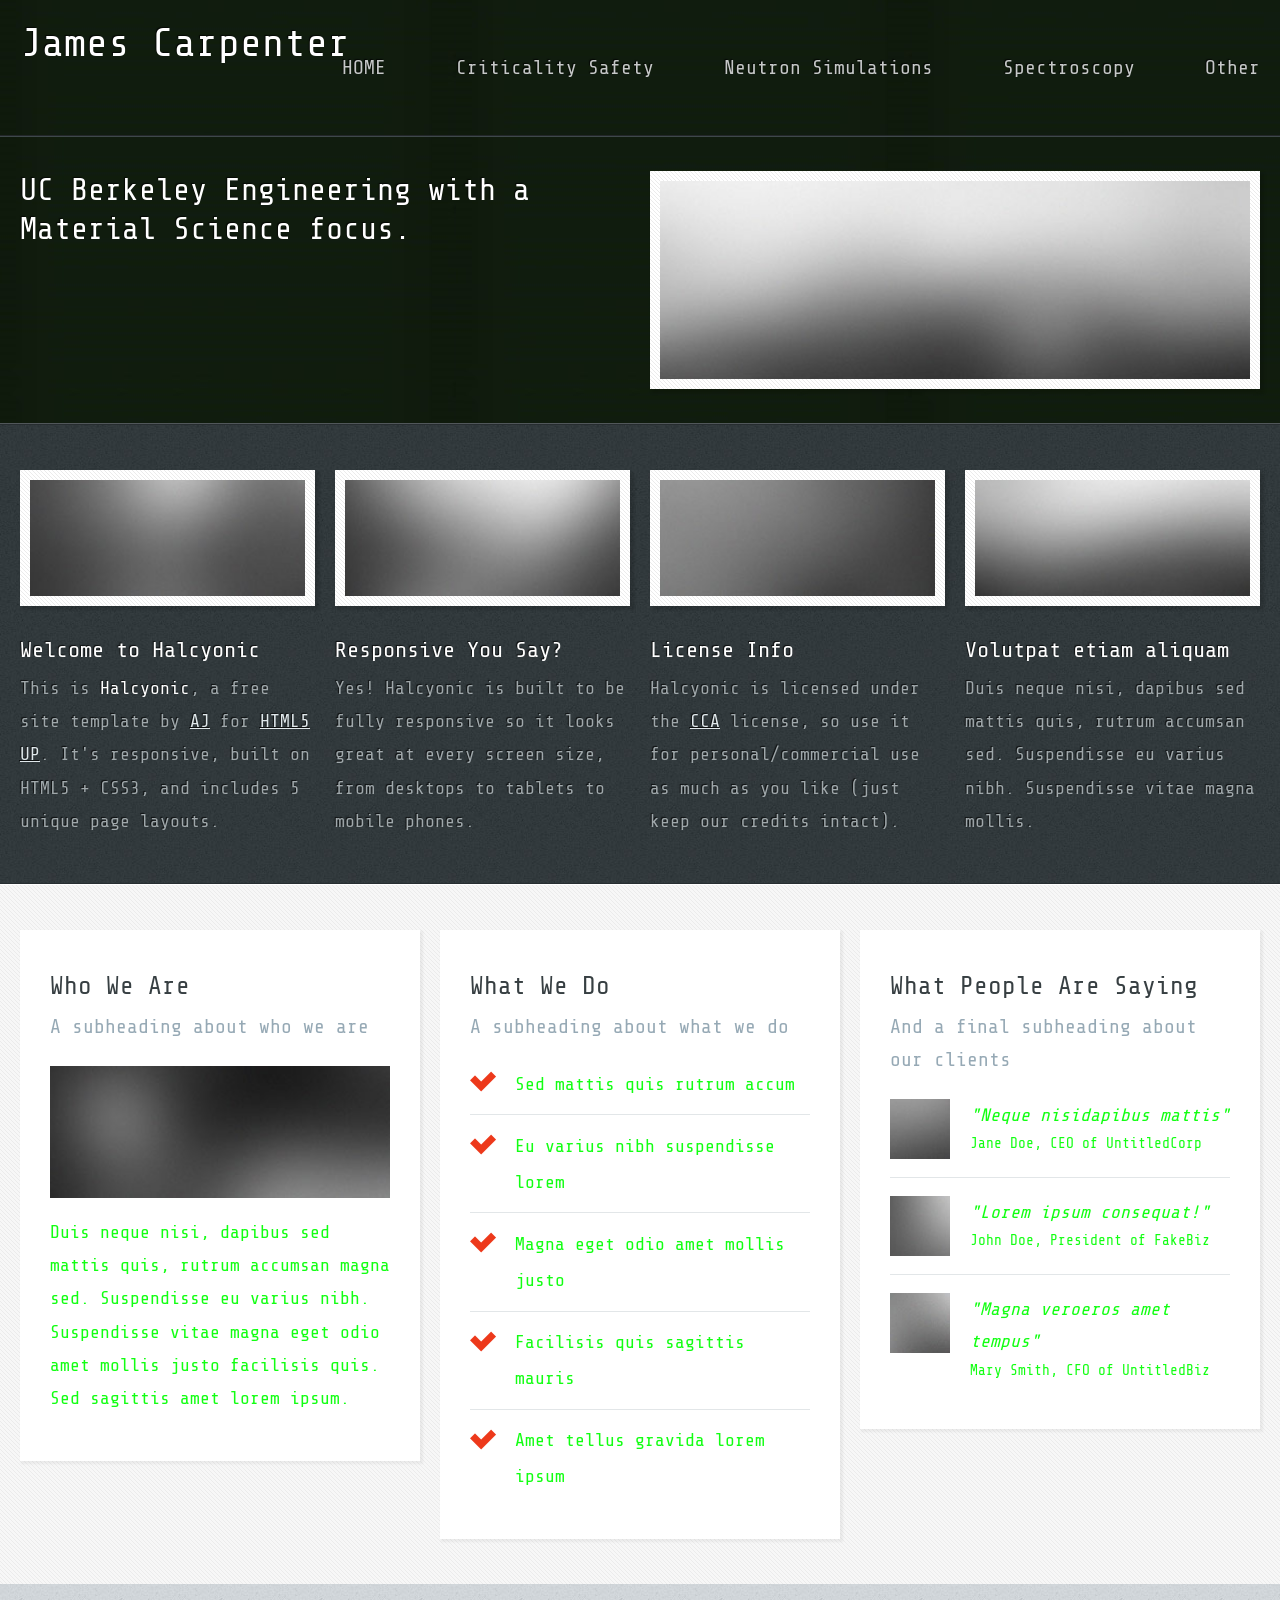
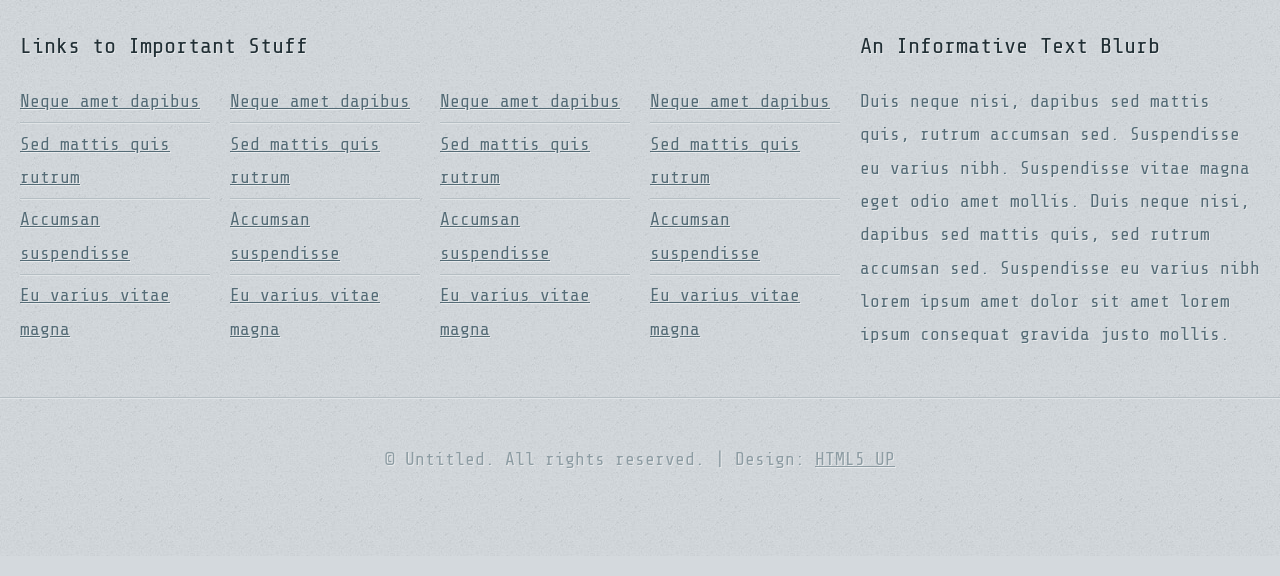
==== commit a36ef0cd: "Change banner text to reflect new information Updated the banner copy to reflect new information abo" ====
--- a/index.html
+++ b/index.html
@@ -42,8 +42,8 @@
 								<div class="col-6 col-12-medium">
 
 									<!-- Banner Copy -->
-										<p>We do something really useful, important, and unique. Learn all about it here ...</p>
-										<a href="#" class="button-large">Go on, click me!</a>
+										<p> UC Berkeley Engineering with a Material Science focus. </p>
+						
 
 								</div>
 								<div class="col-6 col-12-medium imp-medium">
--- a/assets/css/main.css
+++ b/assets/css/main.css
@@ -1525,7 +1525,7 @@
 		#header h1 {
 			position: absolute;
 			left: 0;
-			bottom: 35px;
+			bottom: 75px;
 			font-size: 2.75em;
 		}
 
@@ -1537,7 +1537,7 @@
 		#header nav {
 			position: absolute;
 			right: 0;
-			bottom: 35px;
+			bottom: 50px;
 			font-weight: 200;
 		}
 
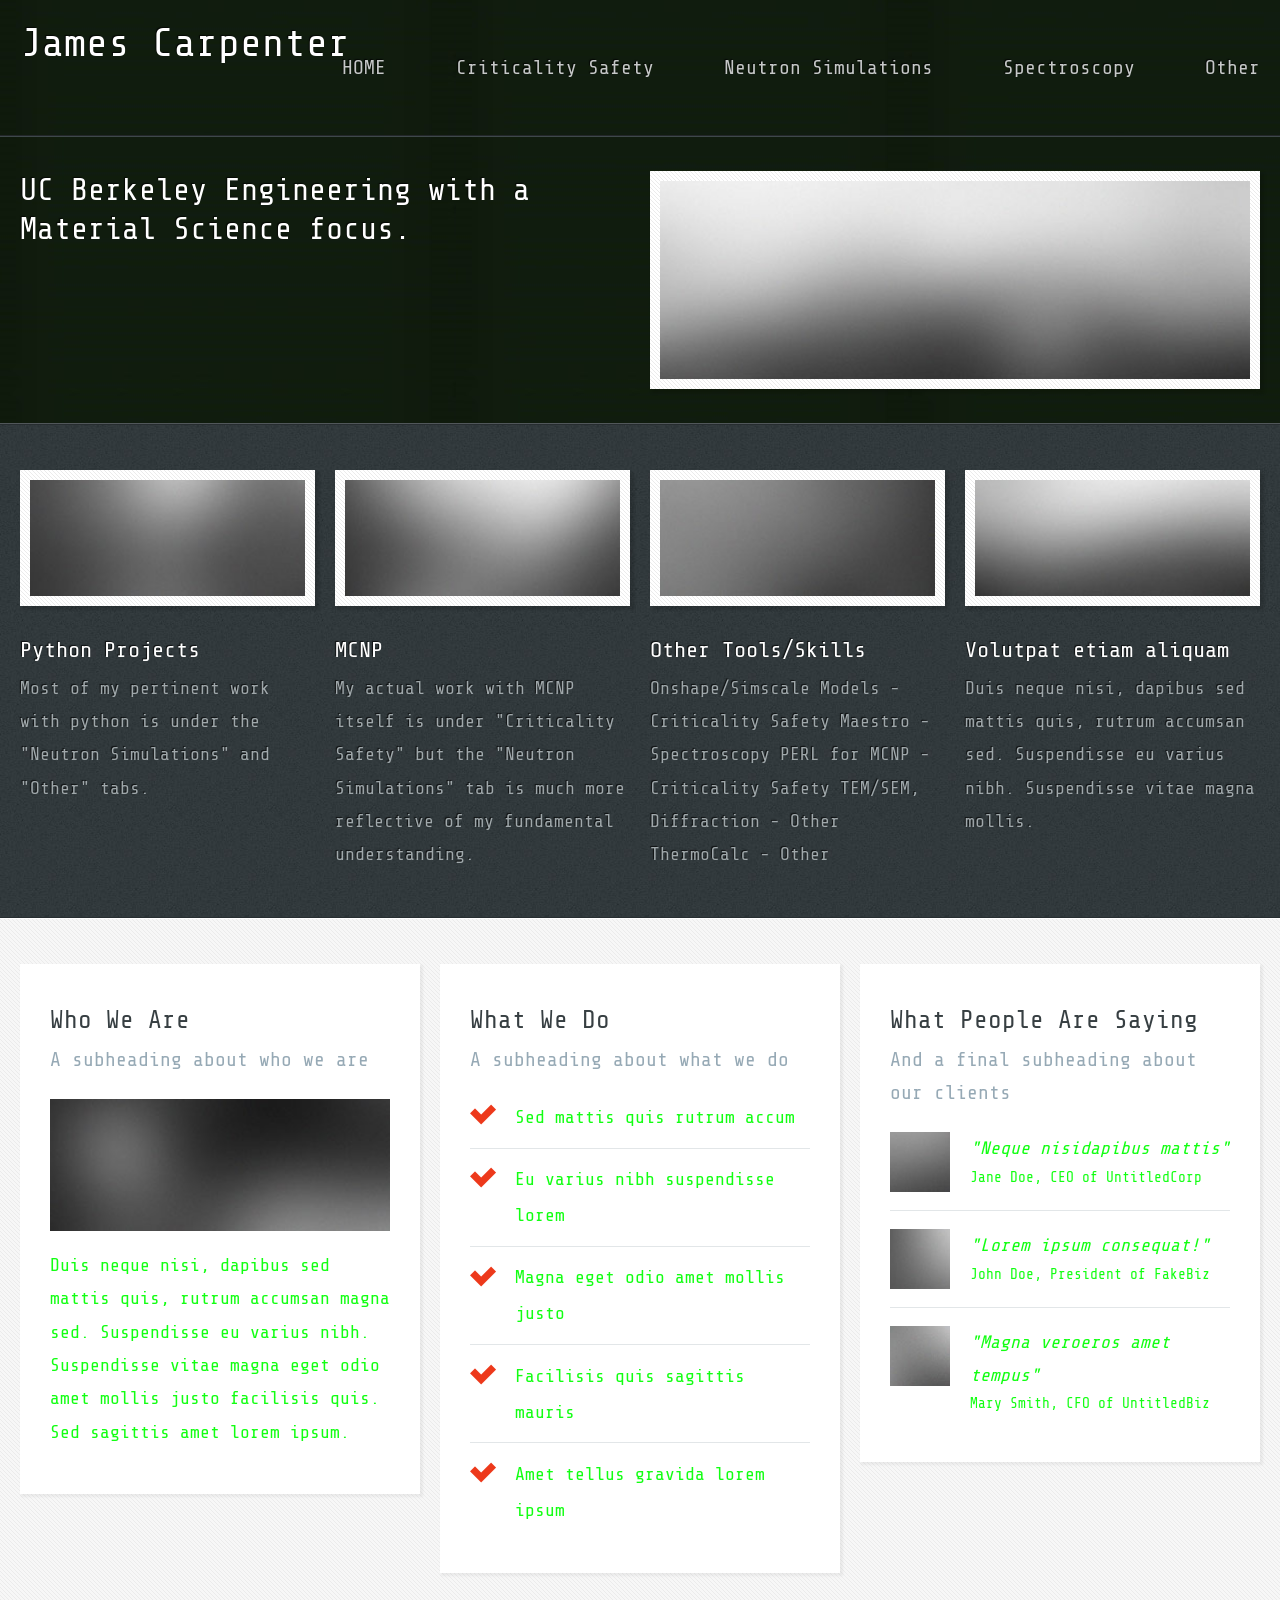
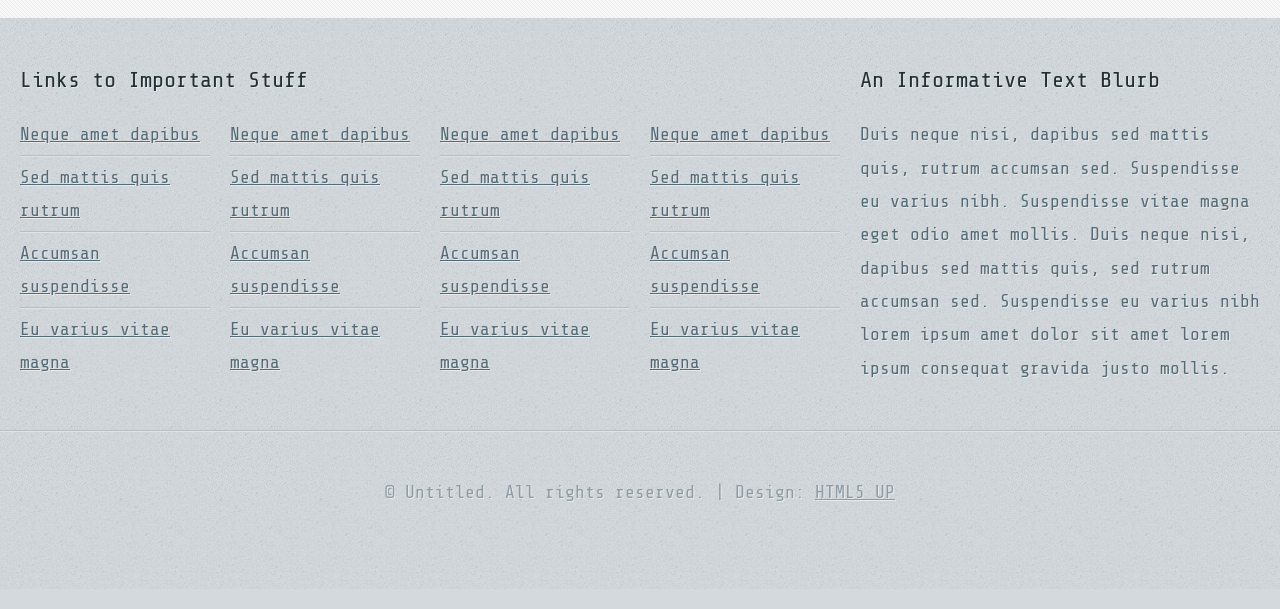
==== commit d2b93590: "Update index.html" ====
--- a/index.html
+++ b/index.html
@@ -66,12 +66,10 @@
 								<!-- Feature #1 -->
 									<section>
 										<a href="#" class="bordered-feature-image"><img src="images/pic01.jpg" alt="" /></a>
-										<h2>Welcome to Halcyonic</h2>
-										<p>
-											This is <strong>Halcyonic</strong>, a free site template
-											by <a href="http://twitter.com/ajlkn">AJ</a> for
-											<a href="http://html5up.net">HTML5 UP</a>. It's responsive,
-											built on HTML5 + CSS3, and includes 5 unique page layouts.
+										<h2>Python Projects</h2>
+										<p>
+											Most of my pertinent work with python is under
+											the "Neutron Simulations" and "Other" tabs. 
 										</p>
 									</section>
 
@@ -81,10 +79,11 @@
 								<!-- Feature #2 -->
 									<section>
 										<a href="#" class="bordered-feature-image"><img src="images/pic02.jpg" alt="" /></a>
-										<h2>Responsive You Say?</h2>
-										<p>
-											Yes! Halcyonic is built to be fully responsive so it looks great
-											at every screen size, from desktops to tablets to mobile phones.
+										<h2>MCNP</h2>
+										<p>
+											My actual work with MCNP itself is under
+											"Criticality Safety" but the "Neutron Simulations"
+											tab is much more reflective of my fundamental understanding. 
 										</p>
 									</section>
 
@@ -94,11 +93,13 @@
 								<!-- Feature #3 -->
 									<section>
 										<a href="#" class="bordered-feature-image"><img src="images/pic03.jpg" alt="" /></a>
-										<h2>License Info</h2>
-										<p>
-											Halcyonic is licensed under the <a href="http://html5up.net/license">CCA</a> license,
-											so use it for personal/commercial use as much as you like (just keep
-											our credits intact).
+										<h2>Other Tools/Skills</h2>
+										<p>
+											Onshape/Simscale Models - Criticality Safety
+											Maestro - Spectroscopy
+											PERL for MCNP - Criticality Safety
+											TEM/SEM, Diffraction - Other
+											ThermoCalc - Other
 										</p>
 									</section>
 
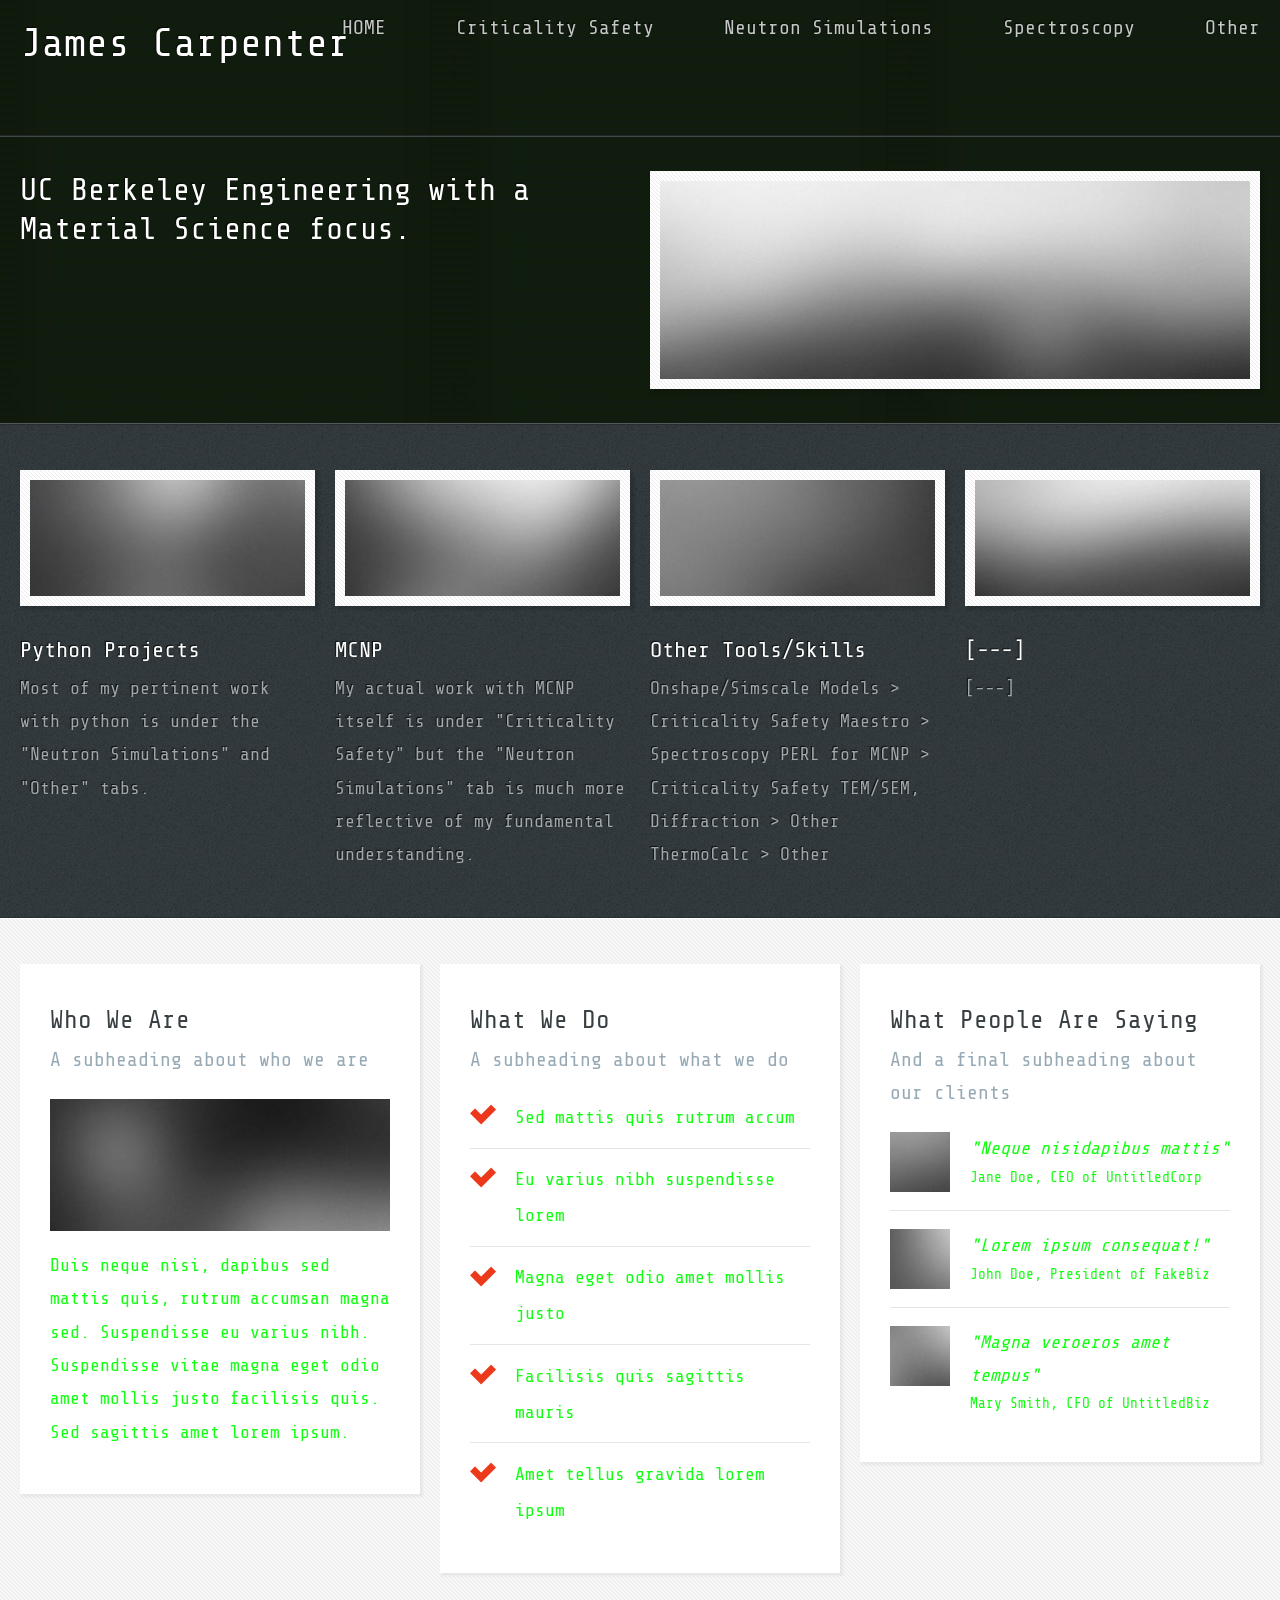
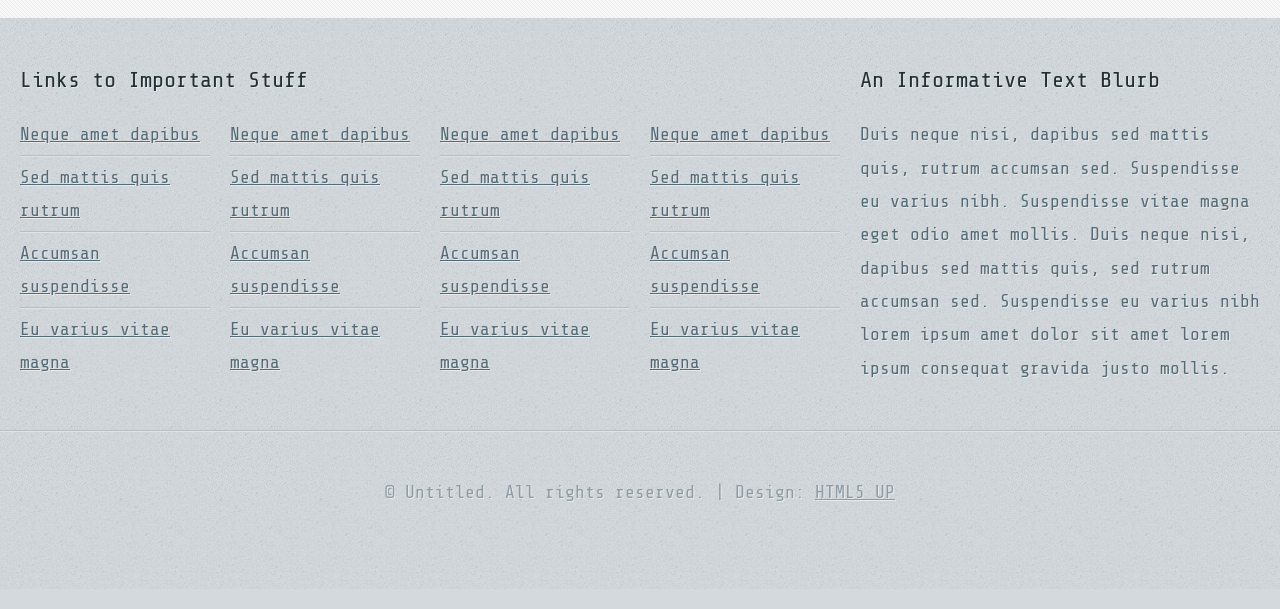
==== commit a6411650: "Restore original index.html content" ====
--- a/index.html
+++ b/index.html
@@ -95,11 +95,11 @@
 										<a href="#" class="bordered-feature-image"><img src="images/pic03.jpg" alt="" /></a>
 										<h2>Other Tools/Skills</h2>
 										<p>
-											Onshape/Simscale Models - Criticality Safety
-											Maestro - Spectroscopy
-											PERL for MCNP - Criticality Safety
-											TEM/SEM, Diffraction - Other
-											ThermoCalc - Other
+											Onshape/Simscale Models 	> Criticality Safety
+											Maestro > Spectroscopy
+											PERL for MCNP > Criticality Safety
+											TEM/SEM, Diffraction > Other
+											ThermoCalc > Other
 										</p>
 									</section>
 
@@ -109,10 +109,9 @@
 								<!-- Feature #4 -->
 									<section>
 										<a href="#" class="bordered-feature-image"><img src="images/pic04.jpg" alt="" /></a>
-										<h2>Volutpat etiam aliquam</h2>
-										<p>
-											Duis neque nisi, dapibus sed mattis quis, rutrum accumsan sed. Suspendisse
-											eu varius nibh. Suspendisse vitae magna mollis.
+										<h2>[---]</h2>
+										<p>
+											[---]
 										</p>
 									</section>
 
--- a/assets/css/main.css
+++ b/assets/css/main.css
@@ -1537,7 +1537,7 @@
 		#header nav {
 			position: absolute;
 			right: 0;
-			bottom: 50px;
+			bottom: 90px;
 			font-weight: 200;
 		}
 
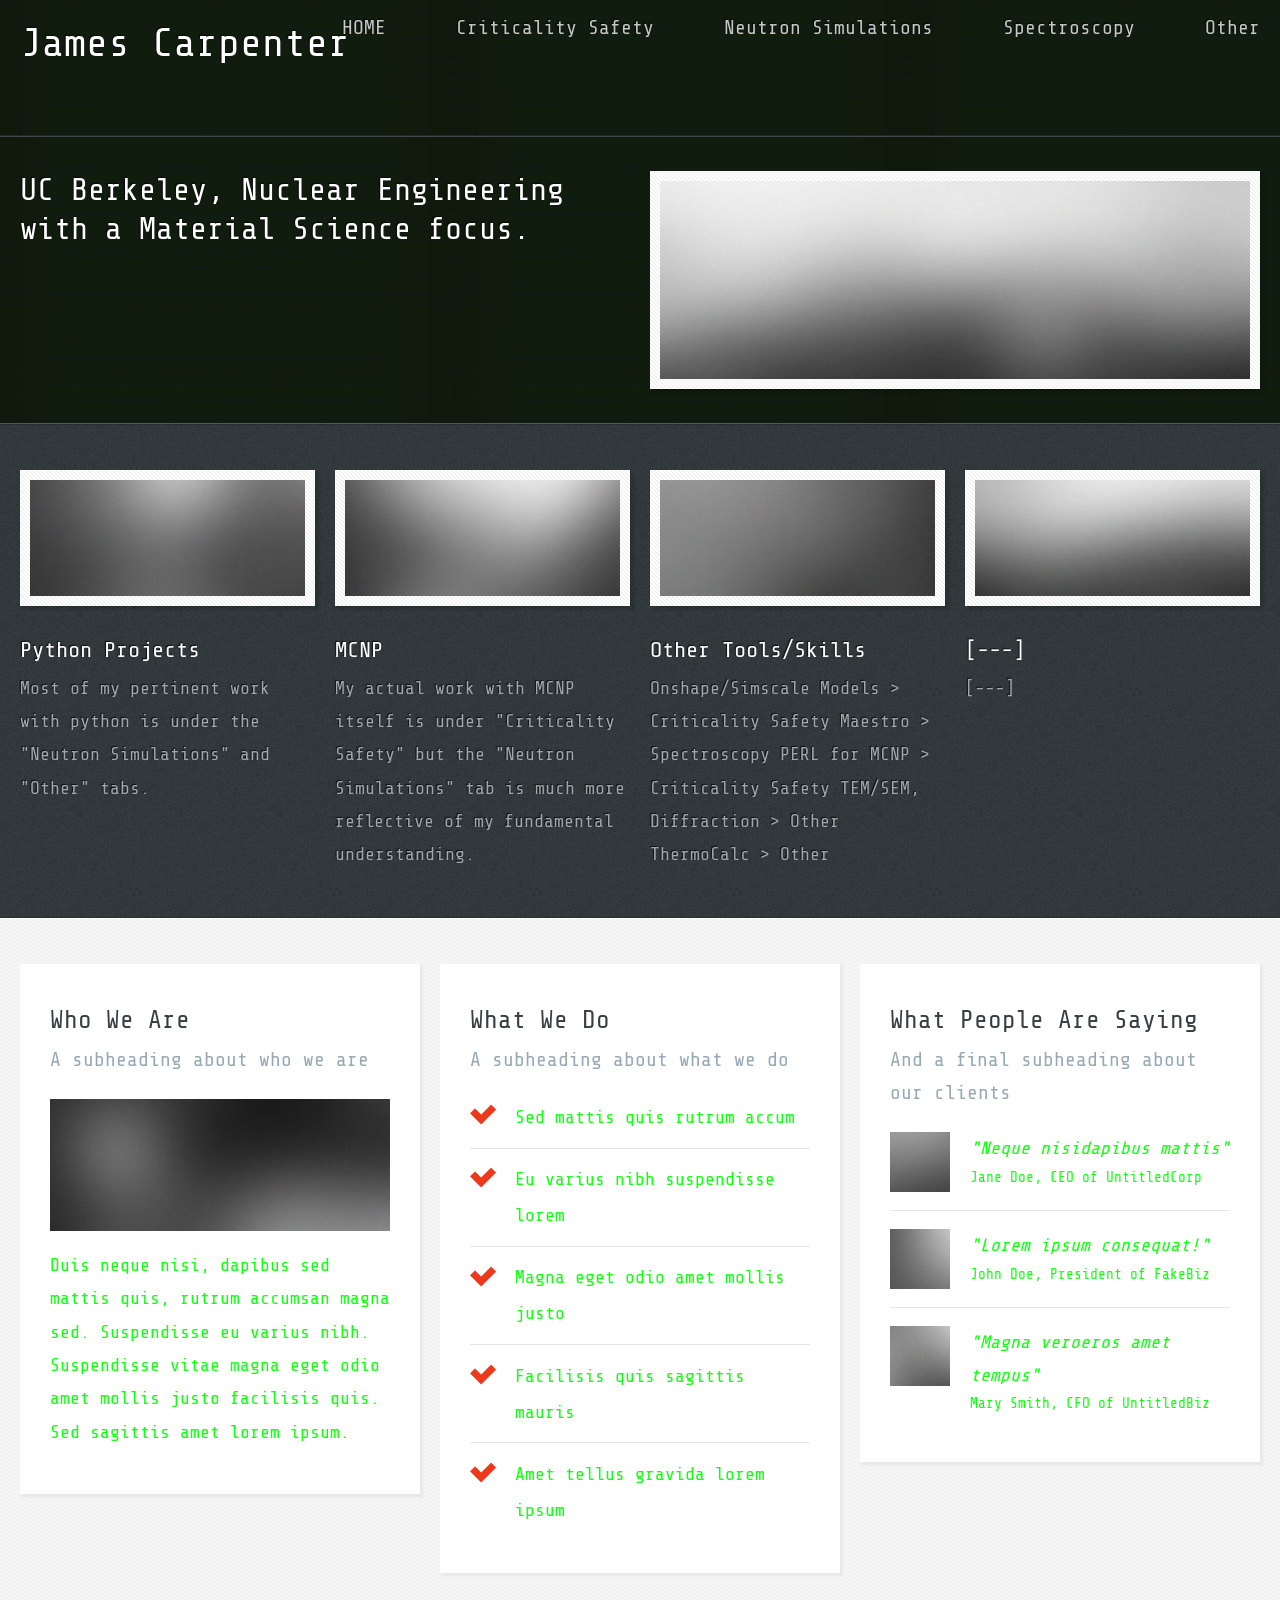
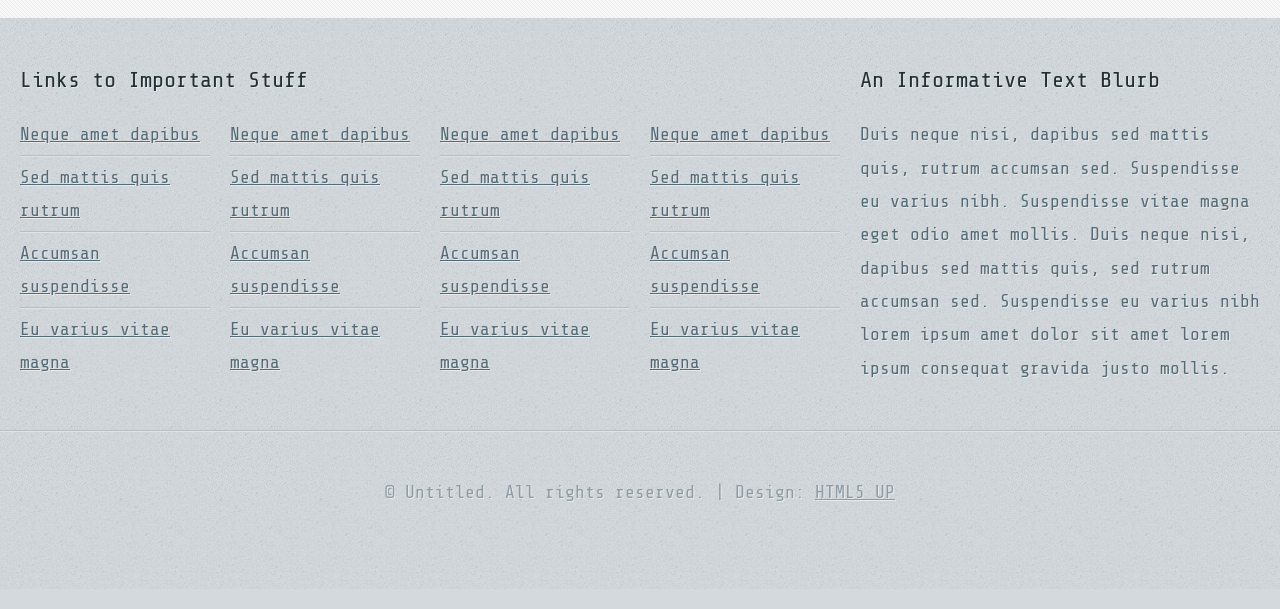
==== commit be9ae612: "Update index.html" ====
--- a/index.html
+++ b/index.html
@@ -42,7 +42,7 @@
 								<div class="col-6 col-12-medium">
 
 									<!-- Banner Copy -->
-										<p> UC Berkeley Engineering with a Material Science focus. </p>
+										<p> UC Berkeley, Nuclear Engineering with a Material Science focus. </p>
 						
 
 								</div>
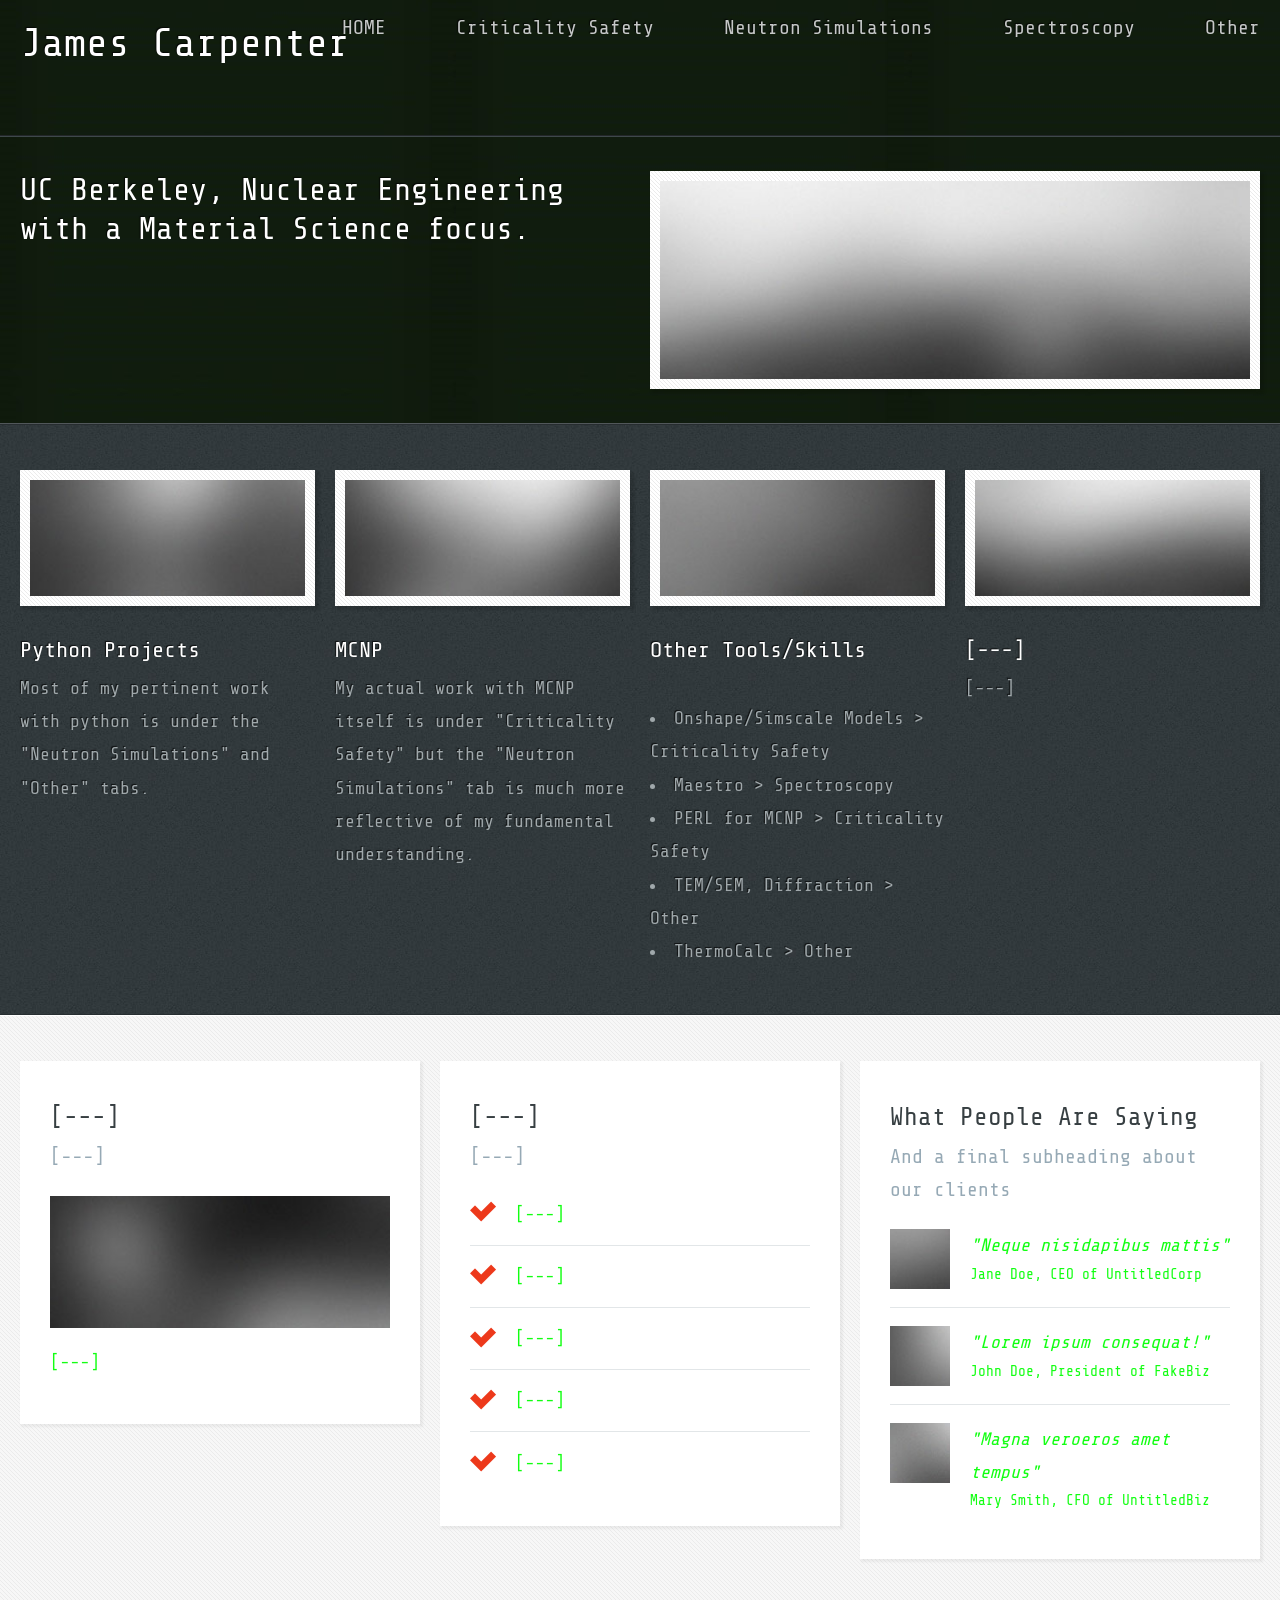
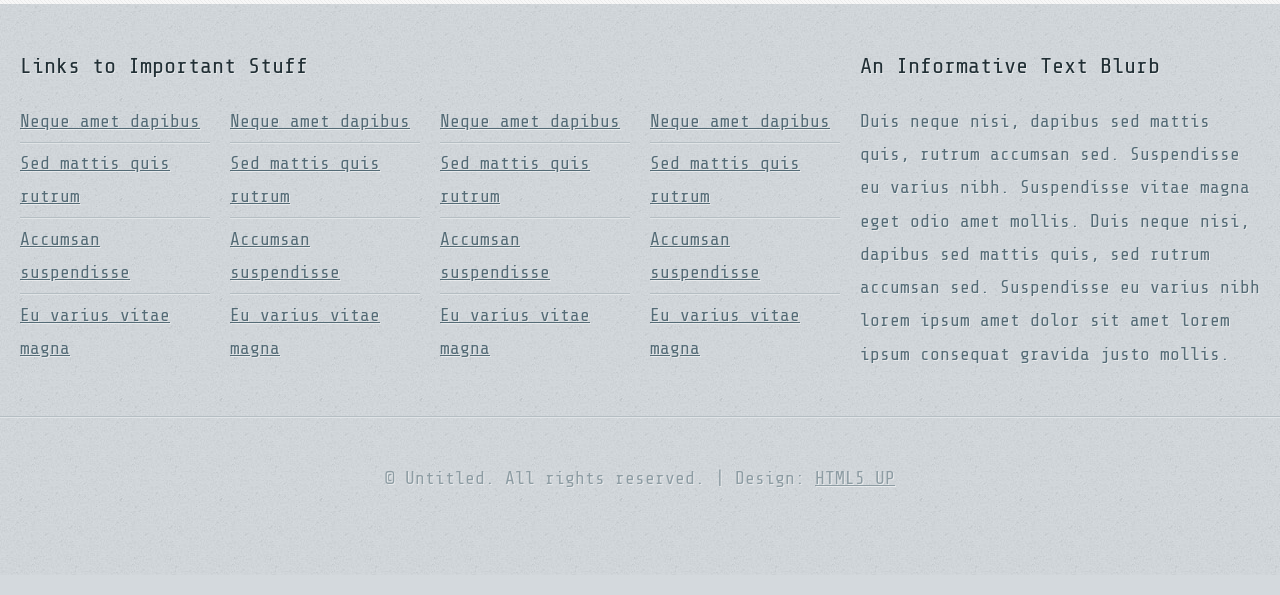
==== commit d23e6969: "Update index.html" ====
--- a/index.html
+++ b/index.html
@@ -95,11 +95,11 @@
 										<a href="#" class="bordered-feature-image"><img src="images/pic03.jpg" alt="" /></a>
 										<h2>Other Tools/Skills</h2>
 										<p>
-											Onshape/Simscale Models 	> Criticality Safety
-											Maestro > Spectroscopy
-											PERL for MCNP > Criticality Safety
-											TEM/SEM, Diffraction > Other
-											ThermoCalc > Other
+											<li>Onshape/Simscale Models > Criticality Safety</li>
+											<li>Maestro > Spectroscopy</li>
+											<li>PERL for MCNP > Criticality Safety</li>
+											<li>TEM/SEM, Diffraction > Other</li>
+											<li>ThermoCalc > Other</li>
 										</p>
 									</section>
 
@@ -129,14 +129,12 @@
 								<!-- Box #1 -->
 									<section>
 										<header>
-											<h2>Who We Are</h2>
-											<h3>A subheading about who we are</h3>
+											<h2>[---]</h2>
+											<h3>[---]</h3>
 										</header>
 										<a href="#" class="feature-image"><img src="images/pic05.jpg" alt="" /></a>
 										<p>
-											Duis neque nisi, dapibus sed mattis quis, rutrum accumsan magna sed.
-											Suspendisse eu varius nibh. Suspendisse vitae magna eget odio amet mollis
-											justo facilisis quis. Sed sagittis amet lorem ipsum.
+											[---]
 										</p>
 									</section>
 
@@ -146,15 +144,15 @@
 								<!-- Box #2 -->
 									<section>
 										<header>
-											<h2>What We Do</h2>
-											<h3>A subheading about what we do</h3>
+											<h2>[---]</h2>
+											<h3>[---]</h3>
 										</header>
 										<ul class="check-list">
-											<li>Sed mattis quis rutrum accum</li>
-											<li>Eu varius nibh suspendisse lorem</li>
-											<li>Magna eget odio amet mollis justo</li>
-											<li>Facilisis quis sagittis mauris</li>
-											<li>Amet tellus gravida lorem ipsum</li>
+											<li>[---]</li>
+											<li>[---]</li>
+											<li>[---]</li>
+											<li>[---]</li>
+											<li>[---]</li>
 										</ul>
 									</section>
 
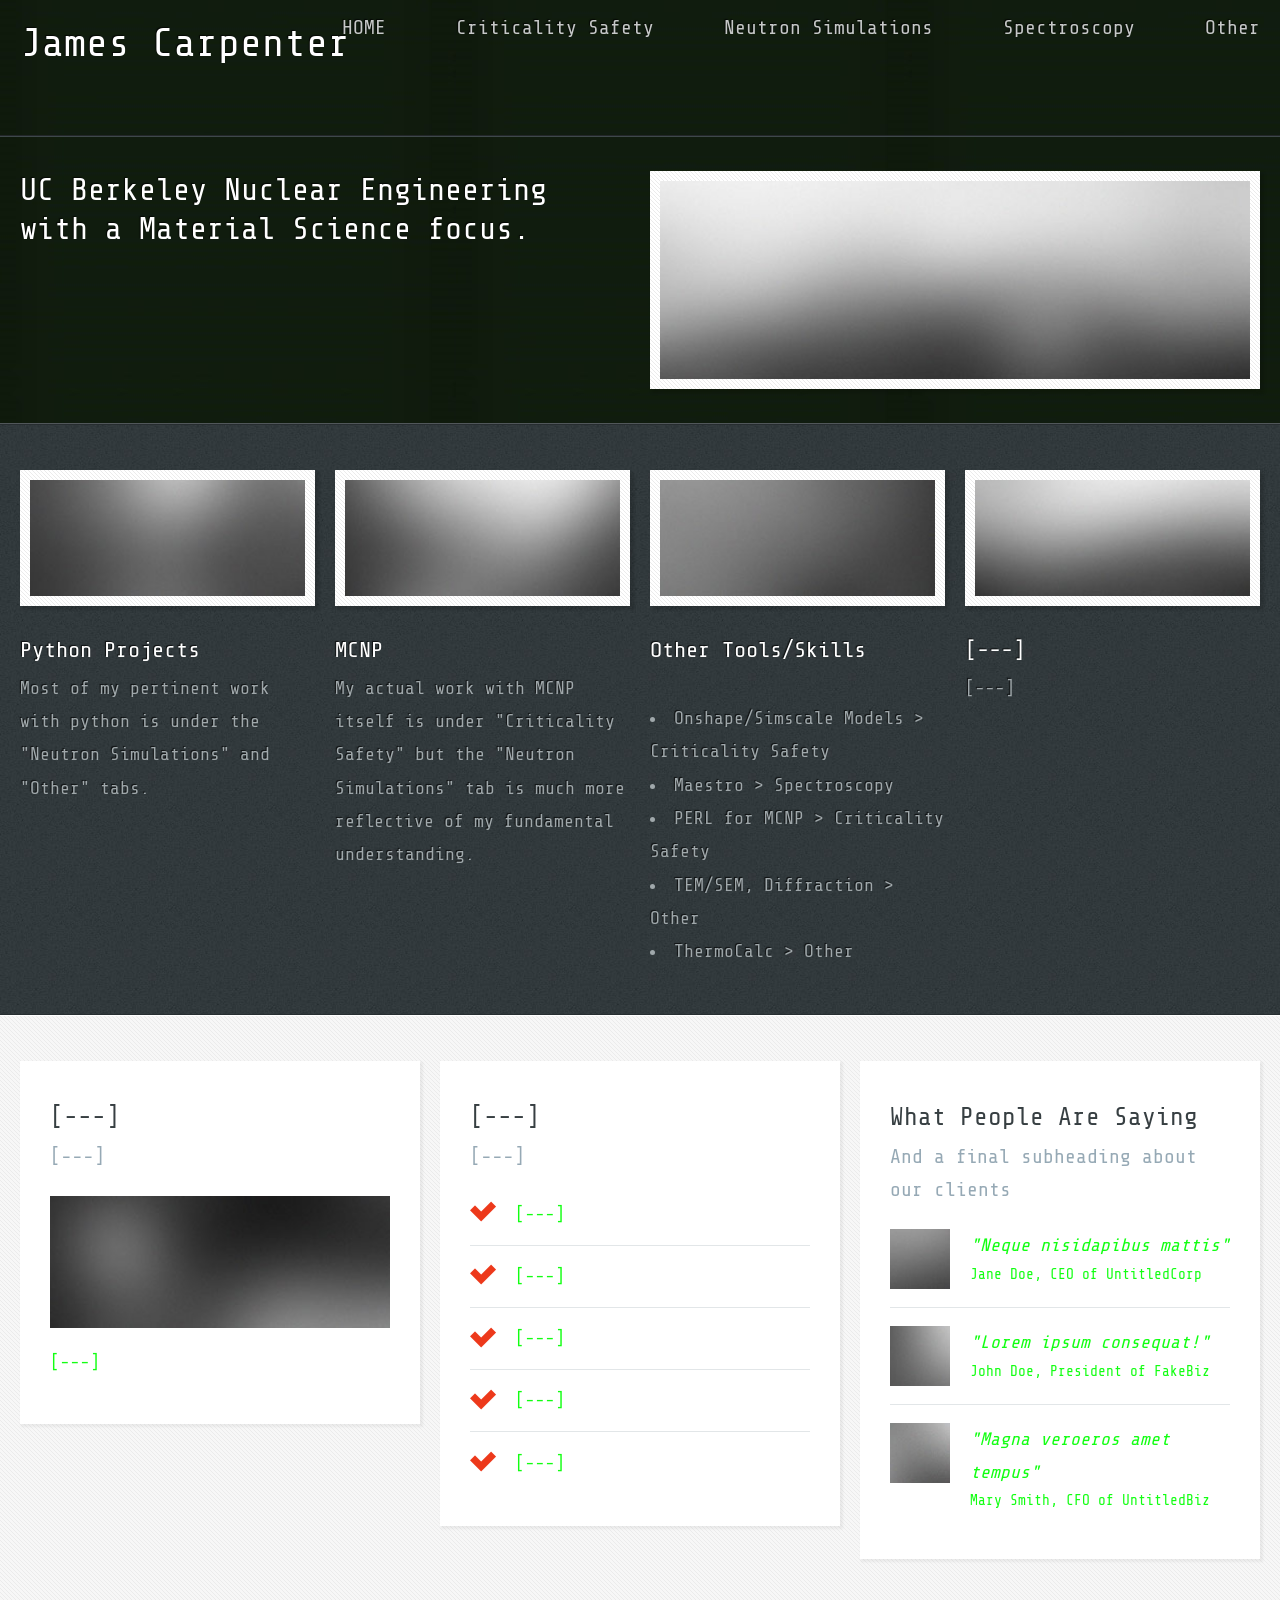
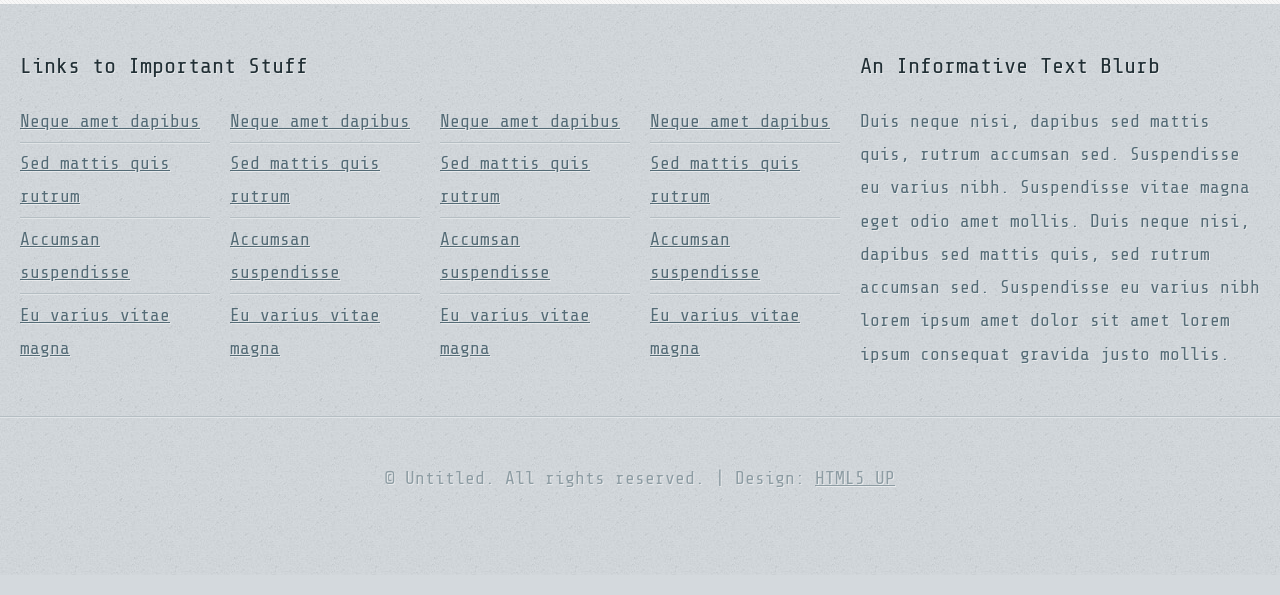
==== commit f5a312e9: "Update index.html" ====
--- a/index.html
+++ b/index.html
@@ -42,7 +42,10 @@
 								<div class="col-6 col-12-medium">
 
 									<!-- Banner Copy -->
-										<p> UC Berkeley, Nuclear Engineering with a Material Science focus. </p>
+										<p> 
+										</li>UC Berkeley</li>
+										</li>Nuclear Engineering with a Material Science focus.</li>
+										</p>
 						
 
 								</div>
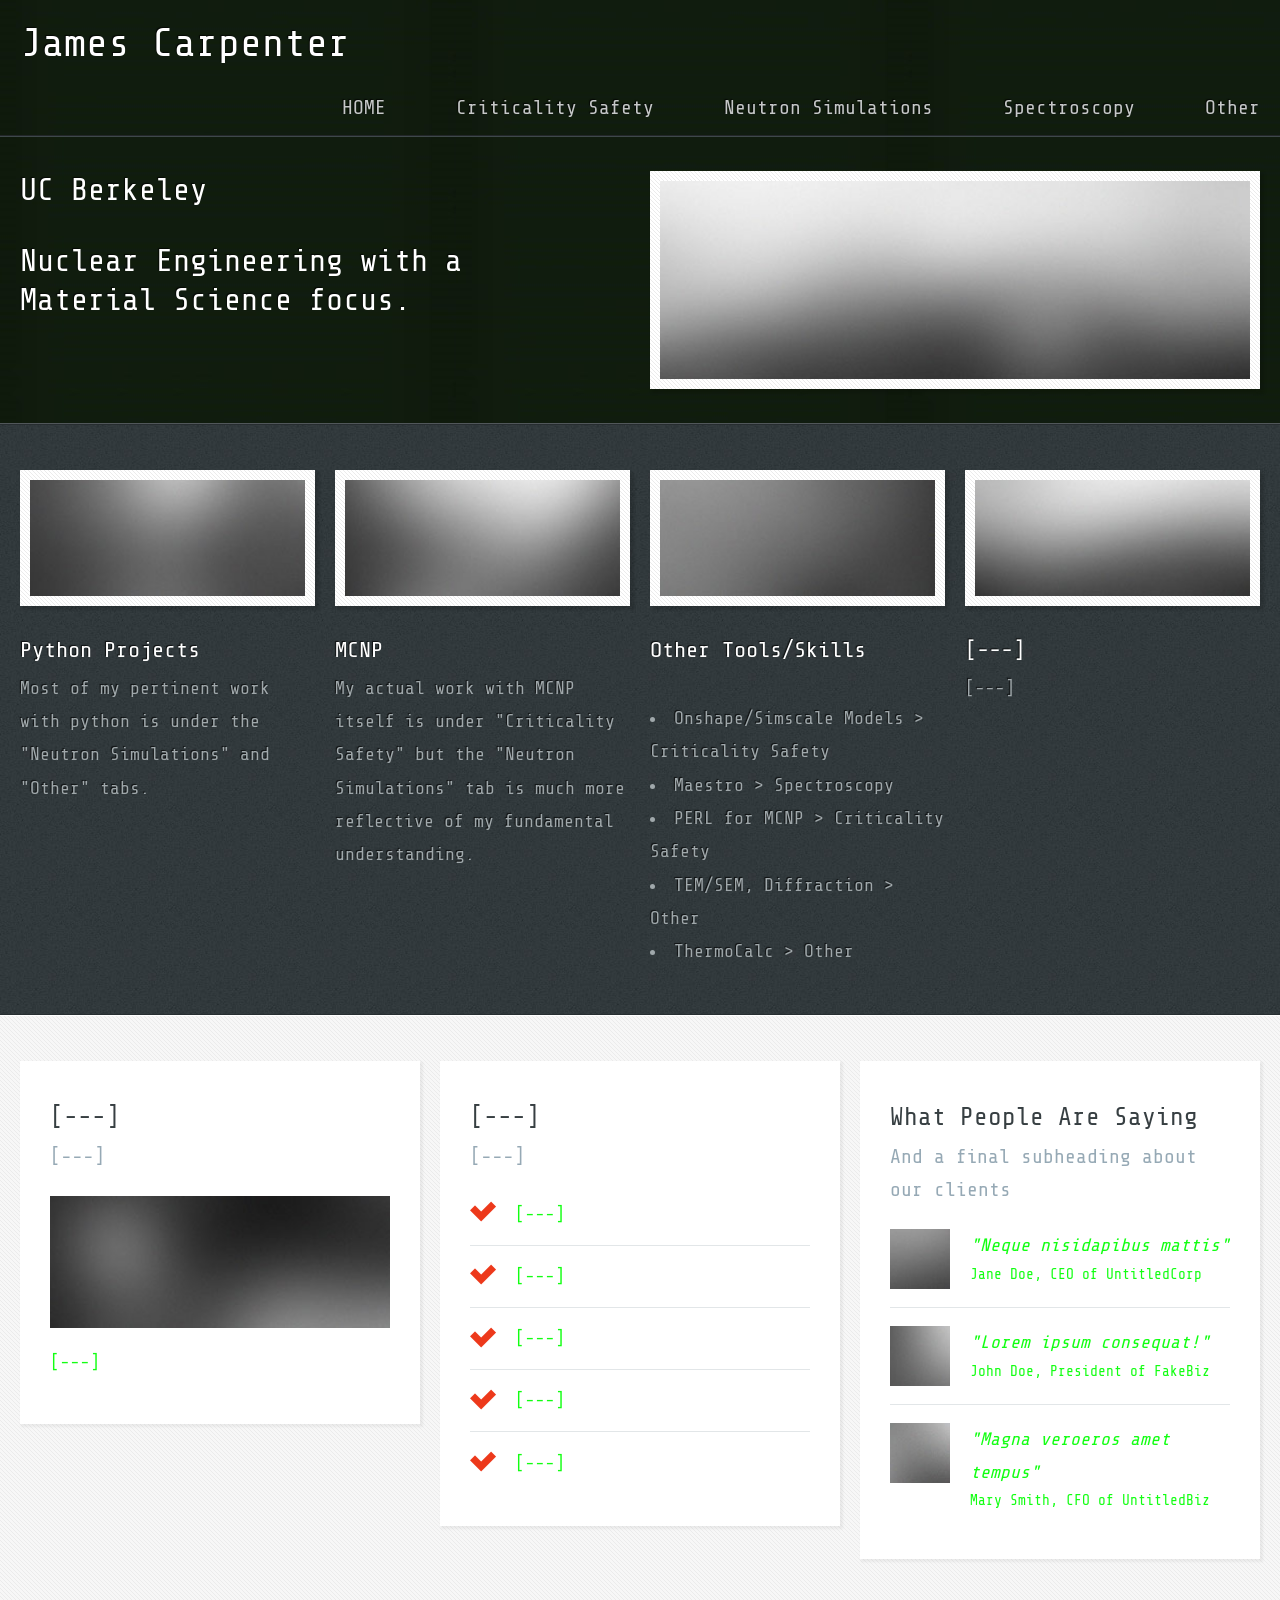
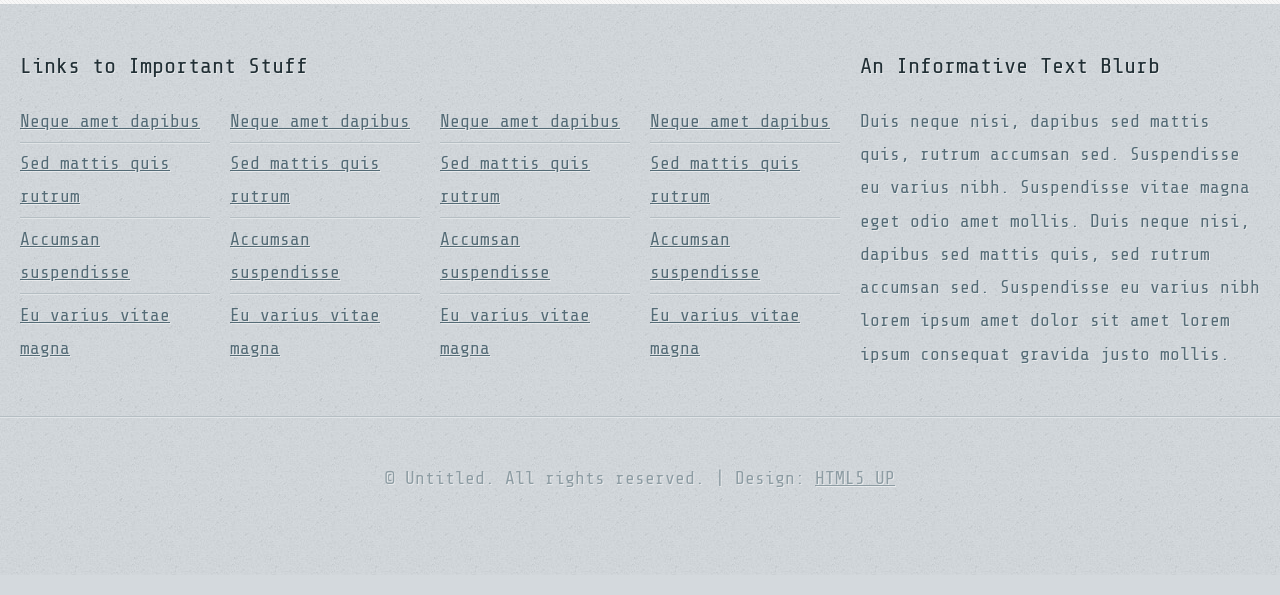
==== commit 16361ce0: "Update index.html" ====
--- a/index.html
+++ b/index.html
@@ -42,10 +42,8 @@
 								<div class="col-6 col-12-medium">
 
 									<!-- Banner Copy -->
-										<p> 
-										</li>UC Berkeley</li>
-										</li>Nuclear Engineering with a Material Science focus.</li>
-										</p>
+										<p>UC Berkeley<p>
+										<p>Nuclear Engineering with a Material Science focus.<p>
 						
 
 								</div>
--- a/assets/css/main.css
+++ b/assets/css/main.css
@@ -1537,7 +1537,7 @@
 		#header nav {
 			position: absolute;
 			right: 0;
-			bottom: 90px;
+			bottom: 10px;
 			font-weight: 200;
 		}
 
